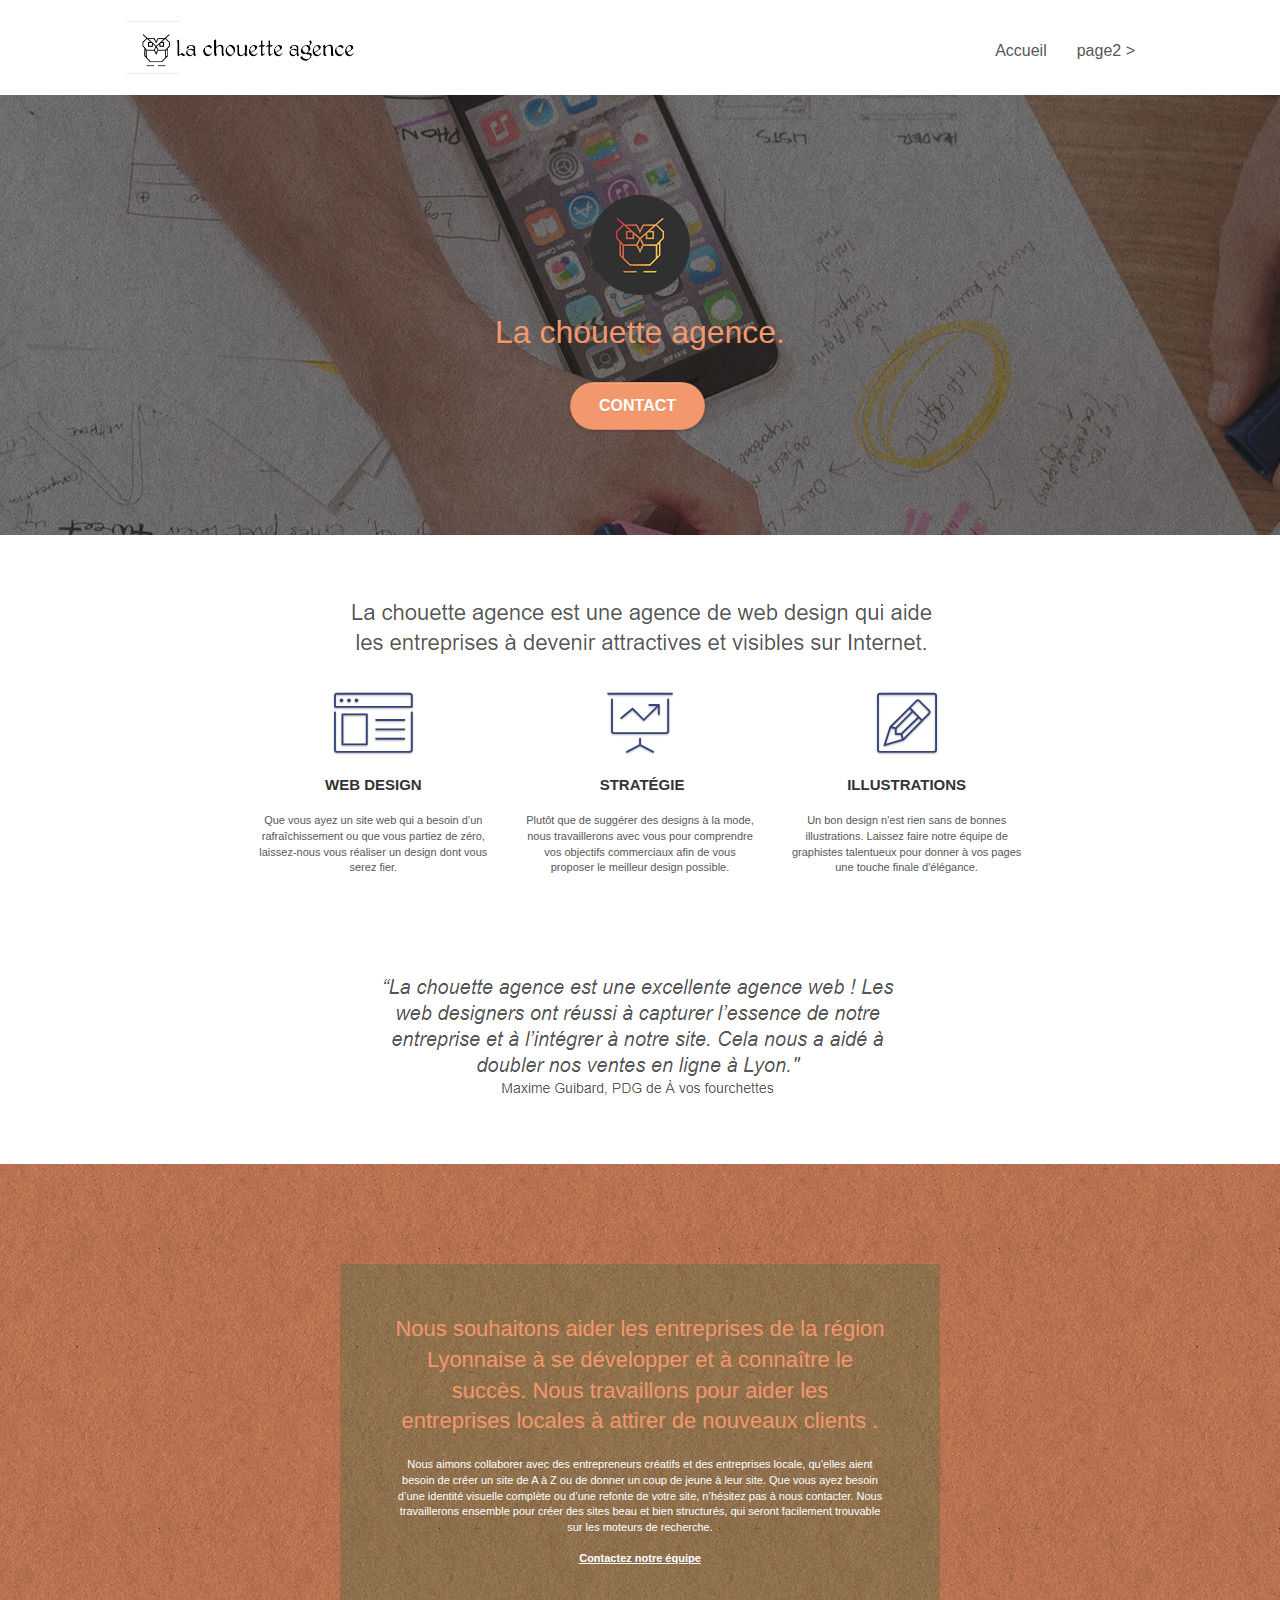
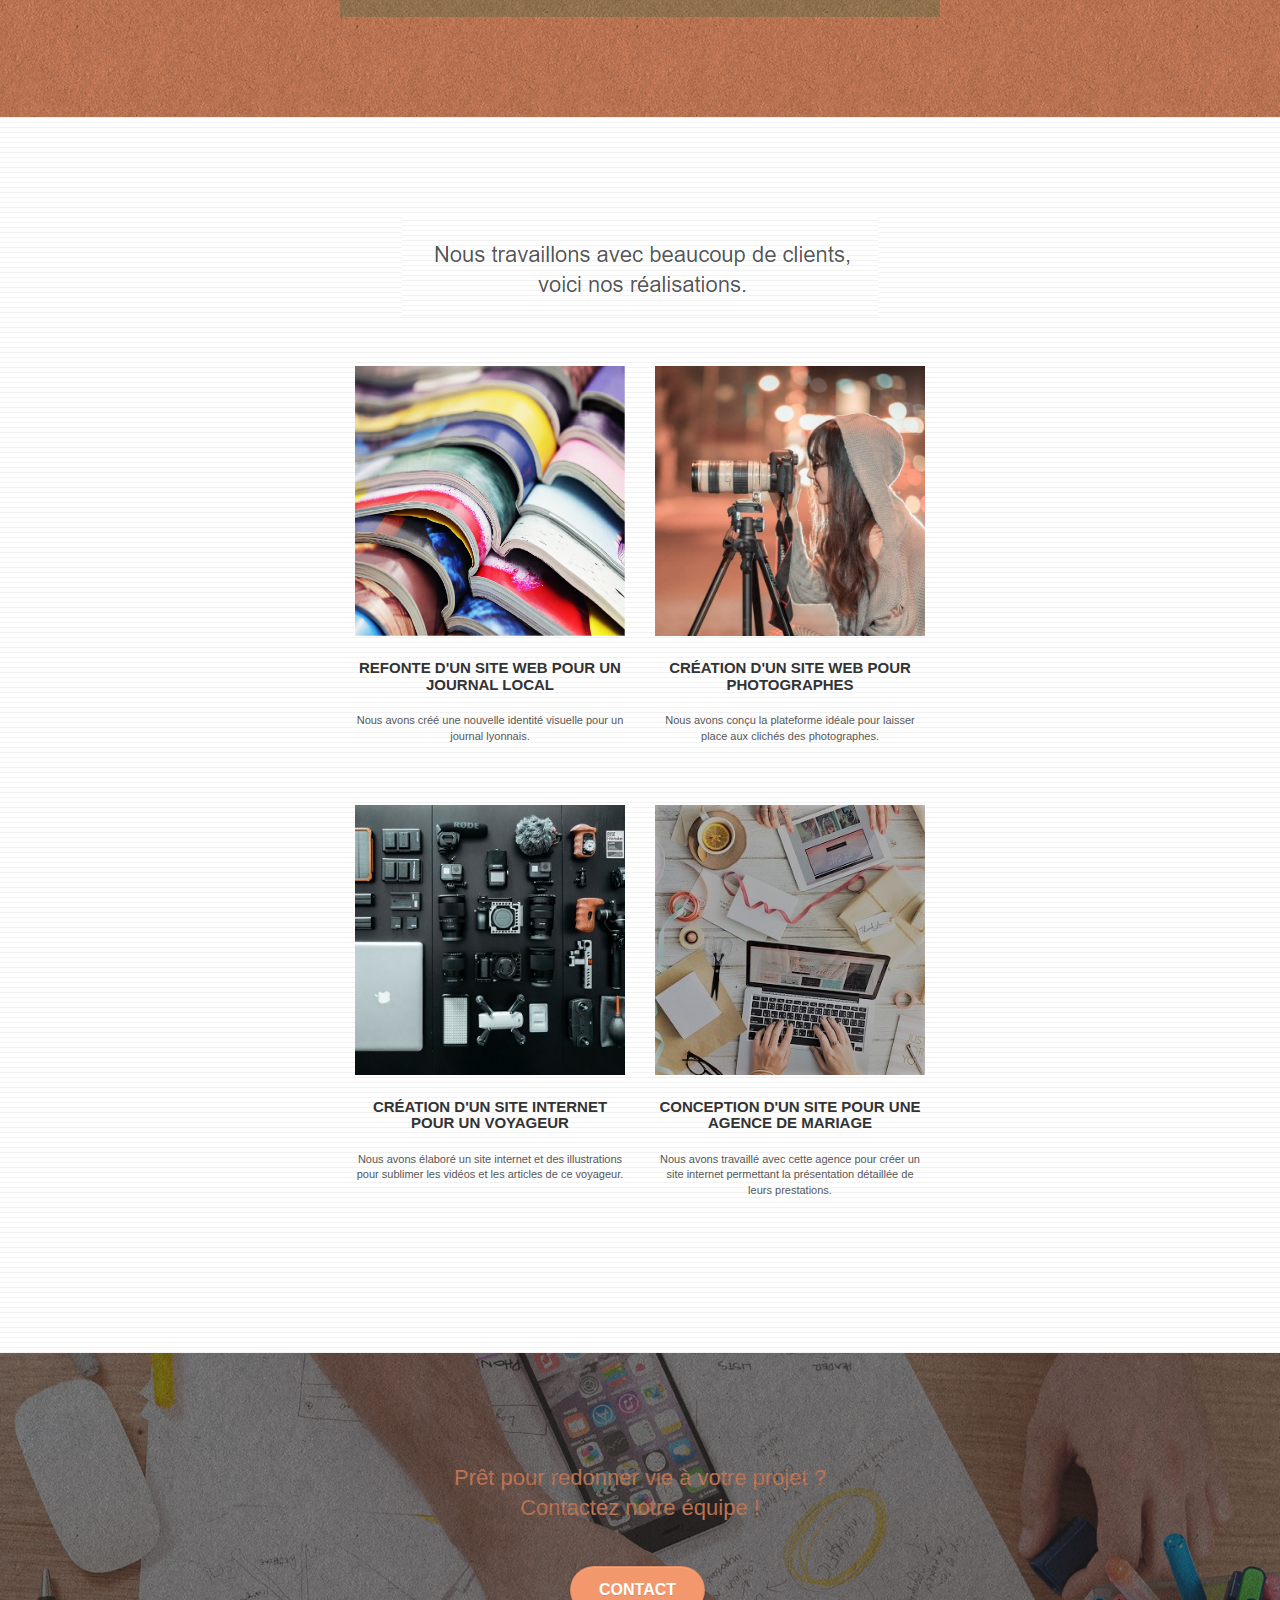
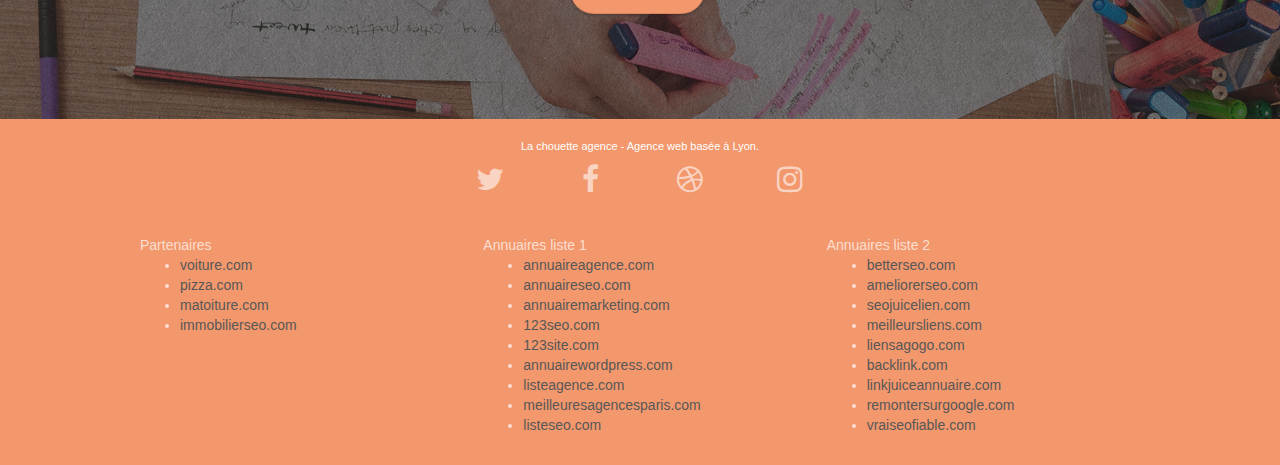
==== Updatewebsite/index.html @ 0aa2066c "Add Ajout balise Meta de validation Google" ====
<!doctype html>
<html lang="Default">
<head>
    <meta charset="utf-8">
    <meta name="keywords" content="seo, google, site web, site internet, agence design paris, agence design, agence design,agence design,agence design,agence design,agence design,agence design,agence design,agence design">
    <meta name="description" content="">
    <meta name="viewport" content="width=device-width, initial-scale=1.0, viewport-fit=cover">
    <link rel="shortcut icon" type="image/png" href="favicon.jpg">
    
	<link rel="stylesheet" type="text/css" href="./css/bootstrap.css">
	<link rel="stylesheet" type="text/css" href="style.css">
	<link rel="stylesheet" type="text/css" href="./css/font-awesome.css">
	<link rel="stylesheet" type="text/css" href="./css/et-line.css">
	
    
	<script src="./js/jquery-2.1.0.js"></script>
	<script src="./js/bootstrap.js"></script>
	<script src="./js/blocs.js"></script>
	<script src="./js/jquery.touchSwipe.js" defer></script>
	<script src="./js/gmaps.js"></script>

    <title>.</title>

    
<!-- Analytics -->
 
<!-- Analytics END -->
<!-- Google search console -->
<meta name="google-site-verification" content="PqJIHgFqShMM1emadpkSQSy5uMJo_po5RZKJdZOEozQ" />   
</head>
<body>
<!-- Principal conteneur -->
<div class="page-container">
    
<!-- bloc-0 -->
<div class="bloc bgc-white l-bloc " id="bloc-0">
	<div class="container bloc-sm">

		<nav class="navbar row">
			<div class="navbar-header">
				<div class="keywords" style="color:#cccccc;font-size:1px;">Agence web à paris, stratégie web, web design, illustrations, design de site web, site web, web, internet, site internet, site</div>
				<a class="navbar-brand" href="index.html"><img src="img/la-chouette-agence.png" alt="paris web design logo agence web meilleure agence" height="40" /></a>
				<div class="keywords" style="color:#cccccc;font-size:1px;">Agence web à paris, stratégie web, web design, illustrations, design de site web, site web, web, internet, site internet, site</div>
				<button id="nav-toggle" type="button" class="ui-navbar-toggle navbar-toggle" data-toggle="collapse" data-target=".navbar-1">
					<span class="sr-only">Toggle navigation</span><span class="icon-bar"></span><span class="icon-bar"></span><span class="icon-bar"></span>
				</button>
			</div>
			<div class="collapse navbar-collapse navbar-1 special-dropdown-nav">
				<ul class="site-navigation nav navbar-nav">
					<li>
						<a href="index.html">Accueil</a>
					</li>
					<li>
					</li>
					<li>
						<a href="page2.html">page2 &gt;</a>
					</li>
				</ul>
			</div>
		</nav>
	</div>
</div>
<!-- bloc-0 END -->

<!-- bloc-1-presentation -->
<div class="bloc bgc-dark-slate-blue bg-banniere d-bloc bg-t-edge bloc-bg-texture texture-paper b-parallax" id="bloc-1-hero">
	<div class="container bloc-lg">
		<div class="row tight-width-whitespace">
			<div class="col-sm-12">
				<img src="img/logo.png" class="center-block image-resize-mode" width="100" alt="La chouette agence, agence web paris, création logo paris" />
				<h1 class="text-center hero-bloc-text tc-white ">
					La chouette agence.
				</h1>
				<div class="text-center">
					<a href="page2.html" class="btn btn-lg btn-clean btn-rd cta-hero btn-atomic-tangerine" id="cta-hero">Contact</a>
				</div>
			</div>
		</div>
	</div>
</div>
<!-- bloc-1-presentation END -->

<!-- bloc-2-services -->
<div class="bloc bgc-white l-bloc" id="bloc-2-services">
	<div class="container bloc-md">
		<div class="row">
			<div class="col-sm-12 text-center">
				<img alt="agence web, agence web paris, web design paris, stratégie web" src="img/title.png" />
			</div>
		</div>
		<div class="row voffset-lg med-width-whitespace">
			<div class="col-sm-4">
				<div class="text-center">
					<span class="et-icon-browser sm-shadow icon-dark-slate-blue icons icon-lg"></span>
				</div>
				<h3 class="mg-md text-center">
					Web design
				</h3>
				<p class="text-center ">
					Que vous ayez un site web qui a besoin d&rsquo;un rafraîchissement ou que vous partiez de zéro, laissez-nous vous réaliser un design dont vous serez fier.
				</p>
			</div>
			<div class="col-sm-4">
				<div class="text-center">
					<span class="et-icon-presentation sm-shadow icon-dark-slate-blue icons icon-lg"></span>
				</div>
				<h3 class="mg-md text-center">
					&nbsp;Stratégie
				</h3>
				<p class="text-center ">
					Plutôt que de suggérer des designs à la mode, nous travaillerons avec vous pour comprendre vos objectifs commerciaux afin de vous proposer le meilleur design possible.<br>
				</p>
			</div>
			<div class="col-sm-4">
				<div class="text-center">
					<span class="et-icon-edit sm-shadow icon-dark-slate-blue icons icon-lg"></span>
				</div>
				<h3 class="mg-md text-center">
					Illustrations
				</h3>
				<p class="text-center ">
					Un bon design n'est rien sans de bonnes illustrations. Laissez faire notre équipe de graphistes talentueux pour donner à vos pages une touche finale d'élégance.
				</p>
			</div>
		</div>
		<div class="row voffset-lg voffset">
			<div class="col-xs-12 col-md-8 col-md-offset-2 text-center">
				<img alt="agence web, agence web paris, web design paris, stratégie web" src="img/citation.png" />

			</div>
		</div>
	</div>
</div>
<!-- bloc-2-services END -->

<!-- bloc-3-what-i-do -->
<div class="bloc tc-white bgc-atomic-tangerine bg-presentation d-bloc bloc-bg-texture texture-paper b-parallax" id="bloc-3-what-i-do">
	<div class="container bloc-lg">
		<div class="row tight-width-whitespace black-background">
			<div class="col-sm-12">
				<h2 class="mg-md text-center tc-white">
					Nous souhaitons aider les entreprises de la région Lyonnaise à se développer et à connaître le succès. Nous travaillons pour aider les entreprises locales à attirer de nouveaux clients .<br>
				</h2>
				<p class="text-center white">
					Nous aimons collaborer avec des entrepreneurs créatifs et des entreprises locale, qu’elles aient besoin de créer un site de A à Z ou de donner un coup de jeune à leur site. Que vous ayez besoin d’une identité visuelle complète ou d’une refonte de votre site, n’hésitez pas à nous contacter. Nous travaillerons ensemble pour créer des sites beau et bien structurés, qui seront facilement trouvable sur les moteurs de recherche. <br><br><a class="ltc-white bold-link" href="page2.html">Contactez notre équipe</a><br>
				</p>
			</div>
		</div>
	</div>
</div>
<!-- bloc-3-what-i-do END -->

<!-- bloc-4-portfolio -->
<div class="bloc bgc-white bg-lines-h2-bg bg-repeat l-bloc" id="bloc-4-portfolio">
	<div class="container bloc-lg">
		<div class="row">
			<div class="col-sm-12 text-center">
				<img alt="agence web, agence web paris, web design paris, stratégie web" src="img/title2.png" />
			</div>
		</div>
		<div class="row tight-width-whitespace portfolio-row">
			<div class="col-sm-6">
				<a href="#" data-lightbox="img/1.jpg" data-gallery-id="gallery-1" data-caption="Refonte d'un site web pour un journal local" data-frame="snapshot-lb"><img src="img/1.jpg" alt="paris web design logo agence web meilleure agence et refonte site web journal" class="img-responsive portfolio-thumb" /></a>
				<h3 class="mg-md text-center">
					Refonte d'un site web pour un journal local
				</h3>
				<p class="text-center">
					Nous avons créé une nouvelle identité visuelle pour un journal lyonnais.
				</p>
			</div>
			<div class="col-sm-6">
				<a href="#" data-lightbox="img/2.jpg" data-gallery-id="gallery-1" data-caption="Création d'un site web pour photographes" data-frame="snapshot-lb"><img src="img/2.jpg" class="img-responsive portfolio-thumb" alt="paris web design logo agence web meilleure agence, Création d'un site web pour photographes" /></a>
				<h3 class="mg-md text-center">
					Création d'un site web pour photographes
				</h3>
				<p class="text-center">
					Nous avons conçu la plateforme idéale pour laisser place aux clichés des photographes.
				</p>
			</div>
		</div>
		<div class="row tight-width-whitespace portfolio-row">
			<div class="col-sm-6">
				<a href="#" data-lightbox="img/3.bmp" data-gallery-id="gallery-1" data-caption="Création d'un site internet pour un voyageur" data-frame="snapshot-lb"><img src="img/3.bmp" class="img-responsive portfolio-thumb" alt="paris web design logo agence web meilleure agence, Création d'un site web pour voyageur"/></a>
				<h3 class="mg-md text-center">
					Création d'un site internet pour un voyageur
				</h3>
				<p class="text-center">
					Nous avons élaboré un site internet et des illustrations pour sublimer les vidéos et les articles de ce voyageur.
				</p>
			</div>
			<div class="col-sm-6">
				<a href="#" data-lightbox="img/4.bmp" data-gallery-id="gallery-1" data-caption="Conception d'un site pour une agence de mariage" data-frame="snapshot-lb"><img src="img/4.bmp" class="img-responsive portfolio-thumb" alt="paris web design logo agence web meilleure agence, Création d'un site web pour agence de mariage" /></a>
				<h3 class="mg-md text-center">
					Conception d'un site pour une agence de mariage
				</h3>
				<p class="text-center">
					Nous avons travaillé avec cette agence pour créer un site internet permettant la présentation détaillée de leurs prestations.
				</p>
			</div>
		</div>
	</div>
</div>
<!-- bloc-4-portfolio END -->

<!-- bloc-5-cta -->
<div class="bloc bgc-dark-slate-blue bg-banniere d-bloc bloc-bg-texture texture-paper" id="bloc-5-cta">
	<div class="container bloc-lg">
		<div class="row">
			<h2 class="mg-md text-center tc-white">
				Prêt pour redonner vie à votre projet ?<br>Contactez notre équipe !
			</h2>
			<div class="col-sm-12 text-center">
				<a href="page2.html" class="btn btn-atomic-tangerine btn-clean btn-rd btn-lg cta-hero">Contact</a>
			</div>
		</div>
	</div>
</div>
<!-- bloc-5-cta END -->

<!-- Footer - bloc-8 -->
<div class="bloc bgc-atomic-tangerine d-bloc" id="bloc-8">
	<div class="container bloc-sm">
		<div class="row">
			<div class="col-sm-12">
				<p class="text-center white">
					La chouette agence - Agence web basée à Lyon.<br>
				</p>
				<div class="row row-no-gutters social">
					<div class="col-sm-3">
						<div class="text-center">
							<a class="social" href="index.html"><span class="fa fa-twitter icon-md"></span></a>
						</div>
					</div>
					<div class="col-sm-3">
						<div class="text-center">
							<a class="social" href="index.html"><span class="fa fa-facebook icon-md"></span></a>
						</div>
					</div>
					<div class="col-sm-3">
						<div class="text-center">
							<a class="social" href="index.html"><span class="fa fa-dribbble icon-md"></span></a>
						</div>
					</div>
					<div class="col-sm-3">
						<div class="text-center">
							<a class="social" href="index.html"><span class="fa fa-instagram icon-md"></span></a>
						</div>
					</div>
					<div class="keywords" style="color:#F3976C;">Agence web à paris, stratégie web, web design, illustrations, design de site web, site web, web, internet, site internet, site</div>
				</div>
				<div class="row">
					<div class="col-sm-4">
						Partenaires
							<ul>
								<li><a href="voiture.com">voiture.com</a></li>
								<li><a href="pizza.com">pizza.com</a></li>
								<li><a href="matoiture.com">matoiture.com</a></li>
								<li><a href="immobilierseo.com">immobilierseo.com</a></li>
							</ul>		
					</div>
					<div class="col-sm-4">
						Annuaires liste 1
						<ul>
							<li><a href="annuaireagence.com">annuaireagence.com</a></li>
							<li><a href="annuaireseo.com">annuaireseo.com</a></li>
							<li><a href="annuairemarketing.com">annuairemarketing.com</a></li>
							<li><a href="123seoture.com">123seo.com</a></li>
							<li><a href="123site.com">123site.com</a></li>
							<li><a href="annuairewordpress.com">annuairewordpress.com</a></li>
							<li><a href="listeagence.com">listeagence.com</a></li>
							<li><a href="meilleuresagencesparis.com">meilleuresagencesparis.com</a></li>
							<li><a href="listeseo.com">listeseo.com</a></li>
						</ul>
					</div>
					<div class="col-sm-4">
						Annuaires liste 2
						<ul>
							<li><a href="betterseo.com">betterseo.com</a></li>
							<li><a href="ameliorerseo.com">ameliorerseo.com</a></li>
							<li><a href="seojuicelien.com">seojuicelien.com</a></li>
							<li><a href="meilleursliens.com">meilleursliens.com</a></li>
							<li><a href="liensagogo.com">liensagogo.com</a></li>
							<li><a href="backlink.com">backlink.com</a></li>
							<li><a href="linkjuiceannuaire.com">linkjuiceannuaire.com</a></li>
							<li><a href="remontersurgoogle.com">remontersurgoogle.com</a></li>
							<li><a href="vraiseofiable.com">vraiseofiable.com</a></li>
						</ul>
					</div>
				</div>
			</div>
		</div>
	</div>
</div>
<!-- Footer - bloc-8 END -->

</div>
<!-- Principal conteneur END -->
    

</body>
</html>
---- Updatewebsite/style.css ----
body {
    margin: 0;
    padding: 0;
    background: #FFF;
    overflow-x: hidden;
    -webkit-font-smoothing: antialiased;
    -moz-osx-font-smoothing: grayscale;
}

a,
button {
    transition: all .3s ease-in-out;
    outline: none!important;
}

a:hover {
    text-decoration: none;
    cursor: pointer;
}

#page-loading-blocs-notifaction {
    position: fixed;
    top: 0;
    bottom: 0;
    width: 100%;
    z-index: 100000;
    background: #FFFFFF url("img/pageload-spinner.gif") no-repeat center center;
}

.bloc {
    width: 100%;
    clear: both;
    background: 50% 50% no-repeat;
    padding: 0 50px;
    -webkit-background-size: cover;
    -moz-background-size: cover;
    -o-background-size: cover;
    background-size: cover;
    position: relative;
}

.bloc .container {
    padding-left: 0;
    padding-right: 0;
}

.bloc-lg {
    padding: 100px 50px;
}

.bloc-md {
    padding: 50px;
}

.bloc-sm {
    padding: 20px 50px;
}

.bg-center,
.bg-l-edge,
.bg-r-edge,
.bg-t-edge,
.bg-b-edge,
.bg-tl-edge,
.bg-bl-edge,
.bg-tr-edge,
.bg-br-edge,
.bg-repeat {
    -webkit-background-size: auto!important;
    -moz-background-size: auto!important;
    -o-background-size: auto!important;
    background-size: auto!important;
}

.bg-repeat {
    background: repeat;
}

.bg-t-edge {
    background: top no-repeat;
}

.bloc-bg-texture::before {
    content: "";
    background-size: 2px 2px;
    position: absolute;
    top: 0;
    bottom: 0;
    left: 0;
    right: 0;
}

.texture-paper::before {
    background: url("img/texture-paper.png");
    background-size: 280px 280px;
}

.b-parallax {
    background-attachment: fixed;
}

.d-bloc {
    color: rgba(255, 255, 255, .7);
}

.d-bloc button:hover {
    color: rgba(255, 255, 255, .9);
}

.d-bloc .icon-round,
.d-bloc .icon-square,
.d-bloc .icon-rounded,
.d-bloc .icon-semi-rounded-a,
.d-bloc .icon-semi-rounded-b {
    border-color: rgba(255, 255, 255, .9);
}

.d-bloc .divider-h span {
    border-color: rgba(255, 255, 255, .2);
}

.d-bloc .a-btn,
.d-bloc .navbar a,
.d-bloc .navbar-brand,
.d-bloc a .icon-sm,
.d-bloc a .icon-md,
.d-bloc a .icon-lg,
.d-bloc a .icon-xl,
.d-bloc h1 a,
.d-bloc h2 a,
.d-bloc h3 a,
.d-bloc h4 a,
.d-bloc h5 a,
.d-bloc h6 a,
.d-bloc p a {
    color: rgba(255, 255, 255, .6);
}

.d-bloc .a-btn:hover,
.d-bloc .navbar a:hover,
.d-bloc .navbar-brand:hover,
.d-bloc a:hover .icon-sm,
.d-bloc a:hover .icon-md,
.d-bloc a:hover .icon-lg,
.d-bloc a:hover .icon-xl,
.d-bloc h1 a:hover,
.d-bloc h2 a:hover,
.d-bloc h3 a:hover,
.d-bloc h4 a:hover,
.d-bloc h5 a:hover,
.d-bloc h6 a:hover,
.d-bloc p a:hover {
    color: rgba(255, 255, 255, 1);
}

.d-bloc .navbar-toggle .icon-bar {
    background: rgba(255, 255, 255, 1);
}

.d-bloc .btn-wire,
.d-bloc .btn-wire:hover {
    color: rgba(255, 255, 255, 1);
    border-color: rgba(255, 255, 255, 1);
}

.d-bloc .panel {
    color: rgba(0, 0, 0, .5);
}

.d-bloc .panel button:hover {
    color: rgba(0, 0, 0, .7);
}

.d-bloc .panel icon {
    border-color: rgba(0, 0, 0, .7);
}

.d-bloc .panel .divider-h span {
    border-color: rgba(0, 0, 0, .1);
}

.d-bloc .panel .a-btn {
    color: rgba(0, 0, 0, .6);
}

.d-bloc .panel .a-btn:hover {
    color: rgba(0, 0, 0, 1);
}

.d-bloc .panel .btn-wire,
.d-bloc .panel .btn-wire:hover {
    color: rgba(0, 0, 0, .7);
    border-color: rgba(0, 0, 0, .3);
}

.d-bloc .panel,
.l-bloc {
    color: rgba(0, 0, 0, .5);
}

.d-bloc .panel button:hover,
.l-bloc button:hover {
    color: rgba(0, 0, 0, .7);
}

.l-bloc .icon-round,
.l-bloc .icon-square,
.l-bloc .icon-rounded,
.l-bloc .icon-semi-rounded-a,
.l-bloc .icon-semi-rounded-b {
    border-color: rgba(0, 0, 0, .7);
}

.d-bloc .panel .divider-h span,
.l-bloc .divider-h span {
    border-color: rgba(0, 0, 0, .1);
}

.d-bloc .panel .a-btn,
.l-bloc .a-btn,
.l-bloc .navbar a,
.l-bloc .navbar-brand,
.l-bloc a .icon-sm,
.l-bloc a .icon-md,
.l-bloc a .icon-lg,
.l-bloc a .icon-xl,
.l-bloc h1 a,
.l-bloc h2 a,
.l-bloc h3 a,
.l-bloc h4 a,
.l-bloc h5 a,
.l-bloc h6 a,
.l-bloc p a {
    color: rgba(0, 0, 0, .6);
}

.d-bloc .panel .a-btn:hover,
.l-bloc .a-btn:hover,
.l-bloc .navbar a:hover,
.l-bloc .navbar-brand:hover,
.l-bloc a:hover .icon-sm,
.l-bloc a:hover .icon-md,
.l-bloc a:hover .icon-lg,
.l-bloc a:hover .icon-xl,
.l-bloc h1 a:hover,
.l-bloc h2 a:hover,
.l-bloc h3 a:hover,
.l-bloc h4 a:hover,
.l-bloc h5 a:hover,
.l-bloc h6 a:hover,
.l-bloc p a:hover {
    color: rgba(0, 0, 0, 1);
}

.l-bloc .navbar-toggle .icon-bar {
    color: rgba(0, 0, 0, .6);
}

.d-bloc .panel .btn-wire,
.d-bloc .panel .btn-wire:hover,
.l-bloc .btn-wire,
.l-bloc .btn-wire:hover {
    color: rgba(0, 0, 0, .7);
    border-color: rgba(0, 0, 0, .3);
}

.voffset {
    margin-top: 30px;
}

.voffset-lg {
    margin-top: 80px;
}

.row-no-gutters {
    margin-right: 0;
    margin-left: 0;
}

.row.row-no-gutters > [class^="col-"],
.row.row-no-gutters > [class*=" col-"] {
    padding-right: 0;
    padding-left: 0;
}

#bloc-1-hero h1 {
    font-size: 32px;
}

.navbar {
    margin-bottom: 0;
    z-index: 1;
}

.navbar-brand {
    height: auto;
    padding: 3px 15px;
    font-size: 25px;
    font-weight: normal;
    font-weight: 600;
    line-height: 44px;
}

.navbar-brand img {
    max-height: 200px;
    margin: 0 5px 0 0;
    display: inline;
}

.navbar-brand img[src$=svg] {
    min-width: 100px;
}

.nav-center .navbar-brand img {
    margin: 0;
}

.navbar .nav {
    padding-top: 2px;
    margin-right: -16px;
    float: right;
    z-index: 1;
}

.nav > li {
    float: left;
    margin-top: 4px;
    font-size: 16px;
}

.navbar-nav .open .dropdown-menu > li > a {
    text-align: inherit;
}

.nav > li a:hover,
.nav > li a:focus {
    background: transparent;
}

.navbar-toggle {
    margin: 10px 10px 0 0;
    border: 0px;
}

.navbar-toggle:hover {
    background: transparent!important;
}

.navbar-toggle .icon-bar {
    background-color: rgba(0, 0, 0, .5);
    width: 26px;
}

.nav-invert .navbar .nav {
    float: left;
}

.nav-invert .navbar-header,
.nav-invert .navbar-brand {
    float: right;
    position: relative;
    z-index: 2;
}

@media (min-width: 768px) {
    .site-navigation {
        position: absolute;
        top: 50%;
        right: 20px;
        transform: translate(0, -50%);
        -webkit-transform: translateY(-50%);
    }
    .nav > li .dropdown-menu a,
    .nav > li .dropdown-menu a:hover {
        color: #484848;
    }
    .nav-invert .site-navigation {
        left: 0;
        right: 0;
    }
    .nav-center {
        text-align: center;
    }
    .nav-center .navbar-header {
        width: 100%;
    }
    .nav-center .navbar-header,
    .nav-center .navbar-brand,
    .nav-center .nav > li {
        float: none;
        display: inline-block;
    }
    .nav-center .site-navigation {
        position: relative;
        width: 100%;
        right: 0;
        margin-right: 0px;
        margin-top: 20px;
    }
    .nav-center.mini-nav .navbar-toggle {
        float: none;
        margin: 10px auto 0;
    }
}

.nav > li > .dropdown a {
    background: none!important;
    display: block;
    padding: 14px 15px;
}

nav .caret {
    margin: 0 5px;
}

.dropdown-menu .dropdown-menu {
    top: -8px;
    left: 100%;
}

.dropdown-menu .dropmenu-flow-right {
    top: 100%;
    left: 0;
    margin-left: -1px;
    border-top-left-radius: 0;
    border-top-right-radius: 0;
}

.dropdown-menu .dropdown span {
    border: 4px solid black;
    border-top-color: transparent;
    border-right-color: transparent;
    border-bottom-color: transparent;
    margin: 6px -5px 0 0!important;
    float: right;
}

.mg-md {
    margin-top: 10px;
    margin-bottom: 20px;
}

.mg-lg {
    margin-top: 10px;
    margin-bottom: 40px;
}

.btn {
    margin: 0 5px 5px 0;
}

.btn.pull-right {
    margin: 0 0 5px 5px;
}

.btn-d,
.btn-d:hover,
.btn-d:focus {
    color: #FFF;
    background: rgba(0, 0, 0, .3);
}

button {
    outline: none!important;
}

.btn-rd {
    border-radius: 40px;
}

.btn-clean {
    border: 1px solid rgba(0, 0, 0, .08);
    border-bottom-color: rgba(0, 0, 0, .1);
    text-shadow: 0 1px 0 rgba(0, 0, 1, .1);
    box-shadow: 0 1px 3px rgba(0, 0, 1, .25), inset 0 1px 0 0 rgba(255, 255, 255, .15);
}

.icon-md {
    font-size: 30px!important;
}

.icon-lg {
    font-size: 60px!important;
}

.sm-shadow {
    text-shadow: 0 1px 2px rgba(0, 0, 0, .3);
}

.panel-sq,
.panel-sq .panel-heading,
.panel-sq .panel-footer {
    border-radius: 0;
}

.panel-rd {
    border-radius: 30px;
}

.panel-rd .panel-heading {
    border-radius: 29px 29px 0 0;
}

.panel-rd .panel-footer {
    border-radius: 0 0 29px 29px;
}

.form-control {
    border-color: rgba(0, 0, 0, .1);
    box-shadow: none;
}

.scrollToTop {
    width: 40px;
    height: 40px;
    position: fixed;
    bottom: 20px;
    right: 20px;
    opacity: 0;
    z-index: 500;
    transition: all .3s ease-in-out;
}

.scrollToTop span {
    margin-top: 6px;
}

.showScrollTop {
    font-size: 14px;
    opacity: 1;
}

a[data-lightbox] {
    position: relative;
    display: block;
    text-align: center;
}

a[data-lightbox]:hover::before {
    content: "+";
    font-family: "HelveticaNeue-Light", "Helvetica Neue Light", "Helvetica Neue", Helvetica, Arial;
    font-size: 32px;
    width: 50px;
    height: 50px;
    margin-left: -25px;
    border-radius: 50%;
    background: rgba(0, 0, 0, .6);
    color: #FFF;
    font-weight: 100;
    z-index: 1;
    position: absolute;
    top: 50%;
    transform: translateY(-50%);
    -webkit-transform: translateY(-50%);
}

a[data-lightbox]:hover img {
    opacity: 0.6;
    -webkit-animation-fill-mode: none;
    animation-fill-mode: none;
}

#lightbox-modal {
    display: flex;
    align-items: center;
}

#lightbox-modal .modal-dialog {
    width: 90%;
    max-width: 900px;
    margin: 0 auto 0;
}

#lightbox-modal .modal-dialog img {
    max-height: 90vh;
    margin: 0 auto;
}

.lightbox-caption {
    padding: 20px;
    color: #FFF;
    background: rgba(0, 0, 0, .5);
    position: absolute;
    left: 15px;
    right: 15px;
    bottom: 5px;
}

.close-lightbox {
    color: #FFF;
    font-size: 30px;
    position: absolute;
    top: 20px;
    right: 20px;
    z-index: 20;
    background: rgba(0, 0, 0, .5);
    border: none;
    line-height: 30px;
    padding: 0 9px 5px;
    opacity: 0.3;
}

.close-lightbox:hover,
.next-lightbox:hover,
.prev-lightbox:hover {
    opacity: 1.0;
    color: #FFF;
}

.next-lightbox,
.prev-lightbox {
    font-size: 20px;
    color: rgba(255, 255, 255, .9);
    background: rgba(0, 0, 0, .5);
    transition: all .2s ease-in-out;
    position: absolute;
    top: 45%;
    z-index: 1;
    opacity: 0.4;
}

.next-lightbox {
    padding: 6px 8px 1px 13px;
    right: 25px;
}

.prev-lightbox {
    padding: 6px 13px 1px 10px;
    left: 25px;
}

.snapshot-lb .modal-body {
    padding-bottom: 45px;
}

.snapshot-lb .lightbox-caption {
    padding: 0;
    color: rgba(0, 0, 0, .5);
    background: none;
}

h1,
h2,
h3,
h4,
h5,
h6,
p,
label,
.btn,
a {
    font-family: "helvetica";
    font-weight: 400;
    color: #575757!important;
}

.container {
    max-width: 1000px;
}

.hero-bloc-text {
    font-size: 38px;
}

.hero-bloc-text-sub {
    font-size: 36px;
}

.statement-bloc-text {
    line-height: 26px;
    font-style: italic;
    font-size: 20px;
    text-align: center;
    font-weight: lighter;
    max-width: 520px;
    margin: auto auto auto auto;
}

p {
    font-size: 11px;
}

.tight-width-whitespace {
    max-width: 600px;
    margin: auto auto auto auto;
}

.h1 {
    font-size: 20px;
    font-family: "Open Sans";
}

.cta-hero {
    margin-top: 22px;
    color: #FFFFFF!important;
    text-transform: uppercase;
    padding: 12px 28px 12px 28px;
    font-size: 16px;
    font-weight: 700;
}

.social {
    max-width: 400px;
    margin: auto auto auto auto;
}

h2 {
    font-size: 22px;
    line-height: 1.4em;
}

h3 {
    font-size: 15px;
    text-transform: uppercase;
    font-weight: 700;
    color: #333333!important;
}

.med-width-whitespace {
    max-width: 800px;
    margin: auto auto auto auto;
    box-shadow: 0px 0px 0px #000000;
}

h1 {
    color: #333333!important;
}

h4 {
    color: #333333!important;
}

.icons {
    margin-bottom: 14px;
    margin-top: 24px;
}

.white {
    color: #FFFFFF!important;
}

.portfolio-thumb {
    margin-bottom: 24px;
}

.portfolio-row {
    margin-bottom: 44px;
    margin-top: 50px;
}

.avatar {
    box-shadow: 0px 4px 9px rgba(0, 0, 0, 0.3);
}

.black-background {
    background-color: rgba(165, 147, 99, 0.7);
    padding: 40px 40px 40px 40px;
}

.bold-link {
    font-weight: 900;
    text-decoration: underline!important;
}

.bgc-white {
    background-color: #FFFFFF;
}

.bgc-dark-slate-blue {
    background-color: #364577;
}

.bgc-atomic-tangerine {
    background-color: #F3976C;
}

.tc-white {
    color: #F3976C!important;
}

.btn-atomic-tangerine {
    background: #F3976C;
    color: #FFFFFF!important;
}

.btn-atomic-tangerine:hover {
    background: #c27956!important;
    color: #FFFFFF!important;
}

.ltc-white {
    color: #FFFFFF!important;
}

.ltc-white:hover {
    color: #cccccc!important;
}

.ltc-atomic-tangerine {
    color: #F3976C!important;
}

.ltc-atomic-tangerine:hover {
    color: #c27956!important;
}

.icon-dark-slate-blue {
    color: #364577!important;
    border-color: #364577!important;
}

.bg-dots-bg {
    background-image: url("img/dots-bg.png");
}

.bg-lines-h2-bg {
    background-image: url("img/lines-h2-bg.png");
}

.bg-banniere {
    background-image: url("img/la-chouette-agence-banniere.jpg");
}

.bg-presentation {
    background-image: url("img/image-de-presentation.bmp");
}

@media (max-width: 1024px) {
    .bloc {
        padding-left: 20px;
        padding-right: 20px;
    }
    .bloc.full-width-bloc,
    .bloc-tile-2.full-width-bloc .container,
    .bloc-tile-3.full-width-bloc .container,
    .bloc-tile-4.full-width-bloc .container {
        padding-left: 0;
        padding-right: 0;
    }
}

@media (max-width: 992px) and (min-width: 768px) {
    .navbar .nav {
        max-width: 80%
    }
    .nav-center.navbar .nav {
        max-width: 100%
    }
}

@media only screen and (min-device-width: 768px) and (max-device-width: 1024px) and (orientation: landscape) {
    .b-parallax {
        background-attachment: scroll;
    }
}

@media only screen and (min-device-width: 1024px) and (max-device-width: 1366px) and (-webkit-min-device-pixel-ratio: 1.5) {
    .b-parallax {
        background-attachment: scroll;
    }
}

@media (max-width: 991px) {
    .container {
        width: 100%;
    }
    .b-parallax {
        background-attachment: scroll;
    }
    .page-container,
    #hero-bloc {
        overflow-x: hidden;
        position: relative;
    }
    .bloc {
        padding-left: constant(safe-area-inset-left);
        padding-right: constant(safe-area-inset-right);
    }
    .bloc-group,
    .bloc-group .bloc {
        display: block;
        width: 100%;
    }
    .bloc-fill-screen .fill-bloc-top-edge,
    .bloc-fill-screen .fill-bloc-bottom-edge {
        padding: 0 20px;
        padding-left: constant(safe-area-inset-left);
        padding-right: constant(safe-area-inset-right);
    }
}

@media (max-width: 767px) {
    .page-container {
        overflow-x: hidden;
        position: relative;
    }
    h1,
    h2,
    h3,
    h4,
    h5,
    h6,
    p,
    #disqus_thread {
        padding-left: 10px!important;
        padding-right: 10px!important;
    }
    .b-parallax {
        background-attachment: scroll;
    }
    .navbar .nav {
        padding-top: 0;
        border-top: 1px solid rgba(0, 0, 0, .2);
        float: none!important;
    }
    .navbar.row {
        margin-left: 0;
        margin-right: 0;
    }
    .site-navigation {
        position: inherit;
        transform: none;
        -webkit-transform: none;
        -ms-transform: none;
    }
    .nav > li {
        margin-top: 0;
        border-bottom: 1px solid rgba(0, 0, 0, .1);
        background: rgba(0, 0, 0, .05);
        text-align: left;
        padding-left: 15px;
        width: 100%;
    }
    .nav > li:hover {
        background: rgba(0, 0, 0, .08);
    }
    .dropdown .dropdown a .caret {
        float: none;
        margin: 5px 0 0 10px!important;
        border: 4px solid black;
        border-bottom-color: transparent;
        border-right-color: transparent;
        border-left-color: transparent;
    }
    #hero-bloc .navbar .nav {
        background: rgba(0, 0, 0, .8);
    }
    #hero-bloc .navbar .nav a {
        color: rgba(255, 255, 255, .6);
    }
    .hero {
        padding: 50px 0;
    }
    .hero-nav {
        left: -1px;
        right: -1px;
    }
    .navbar-collapse {
        padding: 0;
        overflow-x: hidden;
        -webkit-box-shadow: none;
        box-shadow: none;
    }
    .navbar-brand img {
        max-height: 40px;
        width: auto;
    }
    .nav-invert .navbar-header {
        float: none;
        width: 100%;
    }
    .nav-invert .navbar-toggle {
        float: left;
        margin-left: 10px;
    }
    .bloc {
        padding-left: 0;
        padding-right: 0;
    }
    .bloc-xxl,
    .bloc-xl,
    .bloc-lg {
        padding: 40px 0;
    }
    .bloc-sm,
    .bloc-md {
        padding-left: 0;
        padding-right: 0;
    }
    .bloc-tile-2 .container,
    .bloc-tile-3 .container,
    .bloc-tile-4 .container,
    .bloc-fill-screen .fill-bloc-top-edge,
    .bloc-fill-screen .fill-bloc-bottom-edge {
        padding-left: 0;
        padding-right: 0;
    }
    .a-block {
        padding: 0 10px;
    }
    .btn-dwn {
        display: none;
    }
    .voffset {
        margin-top: 5px;
    }
    .voffset-md {
        margin-top: 20px;
    }
    .voffset-lg {
        margin-top: 30px;
    }
    form {
        padding: 5px;
    }
    .close-lightbox {
        display: inline-block;
    }
    .blocsapp-device-iphone5 {
        background-size: 216px 425px;
        padding-top: 60px;
        width: 216px;
        height: 425px;
    }
    .blocsapp-device-iphone5 img {
        width: 180px;
        height: 320px;
    }
}

@media (max-width: 400px) {
    .bloc {
        padding-left: 0;
        padding-right: 0;
    }
}

@media (max-width: 767px) {
    .bloc-mob-center-text {
        text-align: center;
    }
}
---- Updatewebsite/css/et-line.css ----
@font-face {
    font-family: et-line;
    src: url(../fonts/et-line.eot);
    src: url(../fonts/et-line.eot?#iefix) format('embedded-opentype'), url(../fonts/et-line.woff) format('woff'), url(../fonts/et-line.ttf) format('truetype'), url(../fonts/et-line.svg#et-line) format('svg');
    font-weight: 400;
    font-style: normal
}

.et-icon-adjustments,
.et-icon-alarmclock,
.et-icon-anchor,
.et-icon-aperture,
.et-icon-attachment,
.et-icon-bargraph,
.et-icon-basket,
.et-icon-beaker,
.et-icon-bike,
.et-icon-book-open,
.et-icon-briefcase,
.et-icon-browser,
.et-icon-calendar,
.et-icon-camera,
.et-icon-caution,
.et-icon-chat,
.et-icon-circle-compass,
.et-icon-clipboard,
.et-icon-clock,
.et-icon-cloud,
.et-icon-compass,
.et-icon-desktop,
.et-icon-dial,
.et-icon-document,
.et-icon-documents,
.et-icon-download,
.et-icon-dribbble,
.et-icon-edit,
.et-icon-envelope,
.et-icon-expand,
.et-icon-facebook,
.et-icon-flag,
.et-icon-focus,
.et-icon-gears,
.et-icon-genius,
.et-icon-gift,
.et-icon-global,
.et-icon-globe,
.et-icon-googleplus,
.et-icon-grid,
.et-icon-happy,
.et-icon-hazardous,
.et-icon-heart,
.et-icon-hotairballoon,
.et-icon-hourglass,
.et-icon-key,
.et-icon-laptop,
.et-icon-layers,
.et-icon-lifesaver,
.et-icon-lightbulb,
.et-icon-linegraph,
.et-icon-linkedin,
.et-icon-lock,
.et-icon-magnifying-glass,
.et-icon-map,
.et-icon-map-pin,
.et-icon-megaphone,
.et-icon-mic,
.et-icon-mobile,
.et-icon-newspaper,
.et-icon-notebook,
.et-icon-paintbrush,
.et-icon-paperclip,
.et-icon-pencil,
.et-icon-phone,
.et-icon-picture,
.et-icon-pictures,
.et-icon-piechart,
.et-icon-presentation,
.et-icon-pricetags,
.et-icon-printer,
.et-icon-profile-female,
.et-icon-profile-male,
.et-icon-puzzle,
.et-icon-quote,
.et-icon-recycle,
.et-icon-refresh,
.et-icon-ribbon,
.et-icon-rss,
.et-icon-sad,
.et-icon-scissors,
.et-icon-scope,
.et-icon-search,
.et-icon-shield,
.et-icon-speedometer,
.et-icon-strategy,
.et-icon-streetsign,
.et-icon-tablet,
.et-icon-target,
.et-icon-telescope,
.et-icon-toolbox,
.et-icon-tools,
.et-icon-tools-2,
.et-icon-trophy,
.et-icon-tumblr,
.et-icon-twitter,
.et-icon-upload,
.et-icon-video,
.et-icon-wallet,
.et-icon-wine {
    font-family: et-line;
    speak: none;
    font-style: normal;
    font-weight: 400;
    font-variant: normal;
    text-transform: none;
    line-height: 1;
    -webkit-font-smoothing: antialiased;
    -moz-osx-font-smoothing: grayscale;
    display: inline-block
}

.et-icon-mobile:before {
    content: "\e000"
}

.et-icon-laptop:before {
    content: "\e001"
}

.et-icon-desktop:before {
    content: "\e002"
}

.et-icon-tablet:before {
    content: "\e003"
}

.et-icon-phone:before {
    content: "\e004"
}

.et-icon-document:before {
    content: "\e005"
}

.et-icon-documents:before {
    content: "\e006"
}

.et-icon-search:before {
    content: "\e007"
}

.et-icon-clipboard:before {
    content: "\e008"
}

.et-icon-newspaper:before {
    content: "\e009"
}

.et-icon-notebook:before {
    content: "\e00a"
}

.et-icon-book-open:before {
    content: "\e00b"
}

.et-icon-browser:before {
    content: "\e00c"
}

.et-icon-calendar:before {
    content: "\e00d"
}

.et-icon-presentation:before {
    content: "\e00e"
}

.et-icon-picture:before {
    content: "\e00f"
}

.et-icon-pictures:before {
    content: "\e010"
}

.et-icon-video:before {
    content: "\e011"
}

.et-icon-camera:before {
    content: "\e012"
}

.et-icon-printer:before {
    content: "\e013"
}

.et-icon-toolbox:before {
    content: "\e014"
}

.et-icon-briefcase:before {
    content: "\e015"
}

.et-icon-wallet:before {
    content: "\e016"
}

.et-icon-gift:before {
    content: "\e017"
}

.et-icon-bargraph:before {
    content: "\e018"
}

.et-icon-grid:before {
    content: "\e019"
}

.et-icon-expand:before {
    content: "\e01a"
}

.et-icon-focus:before {
    content: "\e01b"
}

.et-icon-edit:before {
    content: "\e01c"
}

.et-icon-adjustments:before {
    content: "\e01d"
}

.et-icon-ribbon:before {
    content: "\e01e"
}

.et-icon-hourglass:before {
    content: "\e01f"
}

.et-icon-lock:before {
    content: "\e020"
}

.et-icon-megaphone:before {
    content: "\e021"
}

.et-icon-shield:before {
    content: "\e022"
}

.et-icon-trophy:before {
    content: "\e023"
}

.et-icon-flag:before {
    content: "\e024"
}

.et-icon-map:before {
    content: "\e025"
}

.et-icon-puzzle:before {
    content: "\e026"
}

.et-icon-basket:before {
    content: "\e027"
}

.et-icon-envelope:before {
    content: "\e028"
}

.et-icon-streetsign:before {
    content: "\e029"
}

.et-icon-telescope:before {
    content: "\e02a"
}

.et-icon-gears:before {
    content: "\e02b"
}

.et-icon-key:before {
    content: "\e02c"
}

.et-icon-paperclip:before {
    content: "\e02d"
}

.et-icon-attachment:before {
    content: "\e02e"
}

.et-icon-pricetags:before {
    content: "\e02f"
}

.et-icon-lightbulb:before {
    content: "\e030"
}

.et-icon-layers:before {
    content: "\e031"
}

.et-icon-pencil:before {
    content: "\e032"
}

.et-icon-tools:before {
    content: "\e033"
}

.et-icon-tools-2:before {
    content: "\e034"
}

.et-icon-scissors:before {
    content: "\e035"
}

.et-icon-paintbrush:before {
    content: "\e036"
}

.et-icon-magnifying-glass:before {
    content: "\e037"
}

.et-icon-circle-compass:before {
    content: "\e038"
}

.et-icon-linegraph:before {
    content: "\e039"
}

.et-icon-mic:before {
    content: "\e03a"
}

.et-icon-strategy:before {
    content: "\e03b"
}

.et-icon-beaker:before {
    content: "\e03c"
}

.et-icon-caution:before {
    content: "\e03d"
}

.et-icon-recycle:before {
    content: "\e03e"
}

.et-icon-anchor:before {
    content: "\e03f"
}

.et-icon-profile-male:before {
    content: "\e040"
}

.et-icon-profile-female:before {
    content: "\e041"
}

.et-icon-bike:before {
    content: "\e042"
}

.et-icon-wine:before {
    content: "\e043"
}

.et-icon-hotairballoon:before {
    content: "\e044"
}

.et-icon-globe:before {
    content: "\e045"
}

.et-icon-genius:before {
    content: "\e046"
}

.et-icon-map-pin:before {
    content: "\e047"
}

.et-icon-dial:before {
    content: "\e048"
}

.et-icon-chat:before {
    content: "\e049"
}

.et-icon-heart:before {
    content: "\e04a"
}

.et-icon-cloud:before {
    content: "\e04b"
}

.et-icon-upload:before {
    content: "\e04c"
}

.et-icon-download:before {
    content: "\e04d"
}

.et-icon-target:before {
    content: "\e04e"
}

.et-icon-hazardous:before {
    content: "\e04f"
}

.et-icon-piechart:before {
    content: "\e050"
}

.et-icon-speedometer:before {
    content: "\e051"
}

.et-icon-global:before {
    content: "\e052"
}

.et-icon-compass:before {
    content: "\e053"
}

.et-icon-lifesaver:before {
    content: "\e054"
}

.et-icon-clock:before {
    content: "\e055"
}

.et-icon-aperture:before {
    content: "\e056"
}

.et-icon-quote:before {
    content: "\e057"
}

.et-icon-scope:before {
    content: "\e058"
}

.et-icon-alarmclock:before {
    content: "\e059"
}

.et-icon-refresh:before {
    content: "\e05a"
}

.et-icon-happy:before {
    content: "\e05b"
}

.et-icon-sad:before {
    content: "\e05c"
}

.et-icon-facebook:before {
    content: "\e05d"
}

.et-icon-twitter:before {
    content: "\e05e"
}

.et-icon-googleplus:before {
    content: "\e05f"
}

.et-icon-rss:before {
    content: "\e060"
}

.et-icon-tumblr:before {
    content: "\e061"
}

.et-icon-linkedin:before {
    content: "\e062"
}

.et-icon-dribbble:before {
    content: "\e063"
}
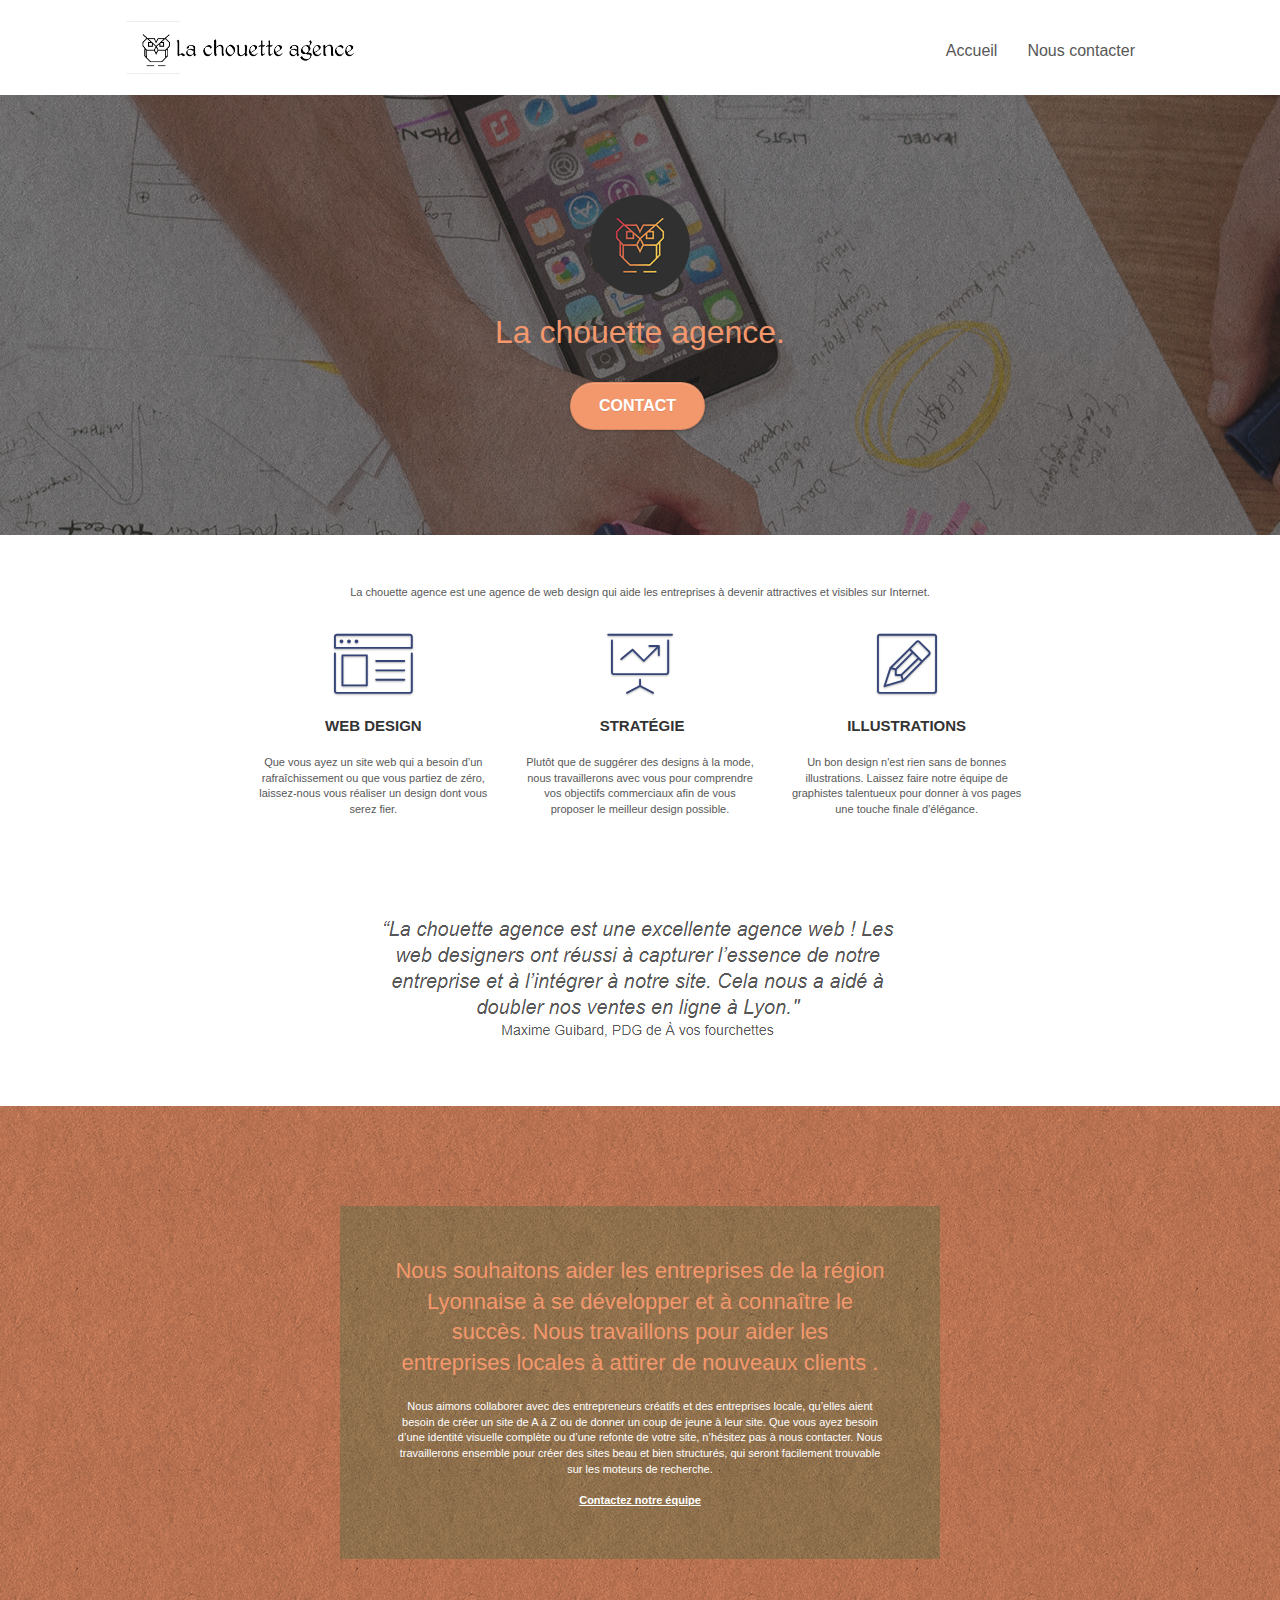
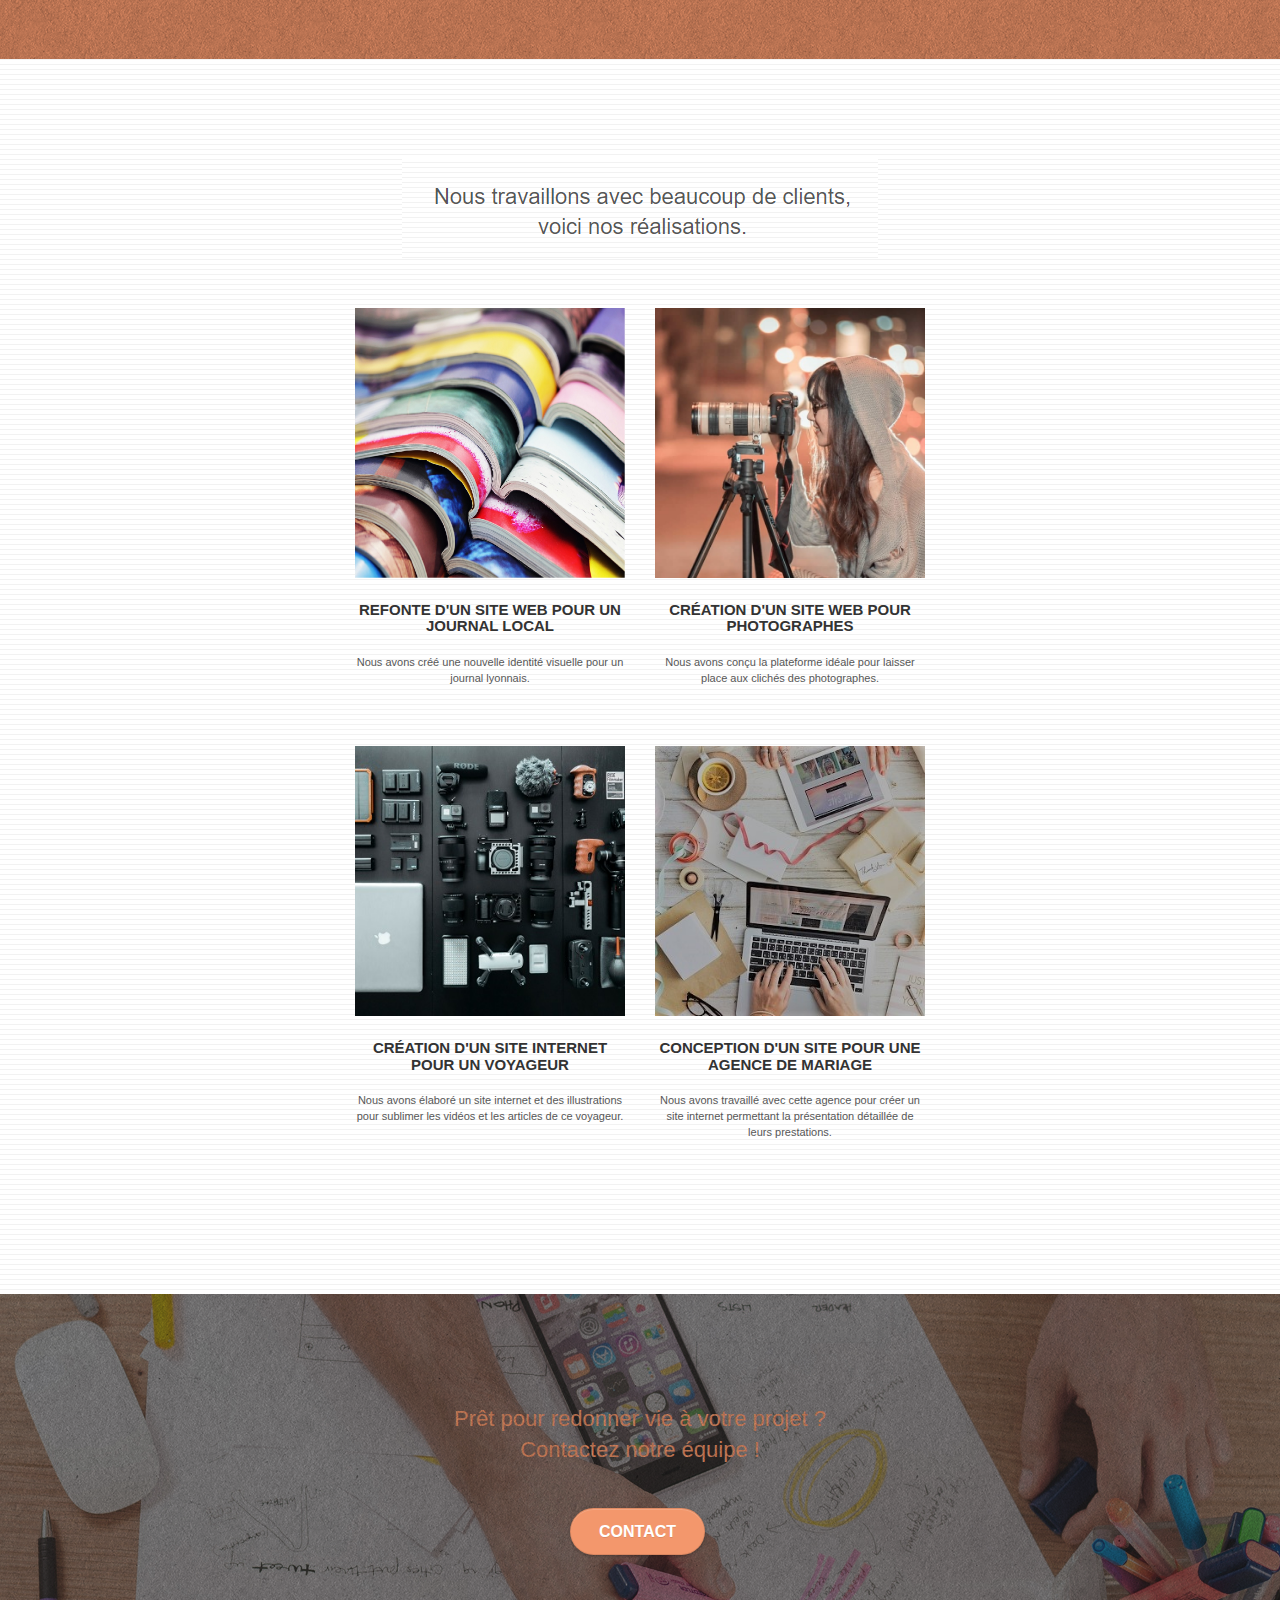
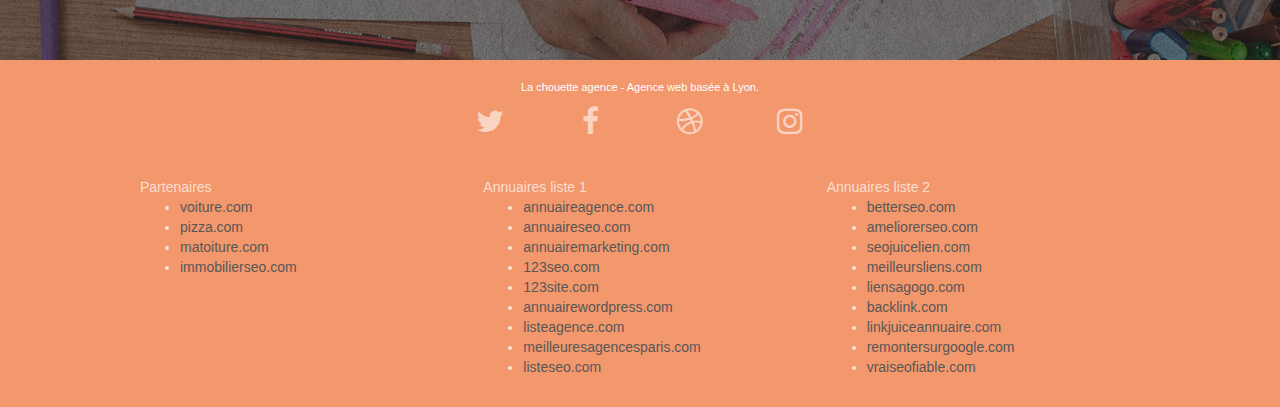
==== commit 8928aecf: "Update names, img, favicon" ====
--- a/Updatewebsite/index.html
+++ b/Updatewebsite/index.html
@@ -1,7 +1,9 @@
 <!doctype html>
+<!-- ##lang fr ? -->
 <html lang="Default">
 <head>
     <meta charset="utf-8">
+	<!-- ##ajouter mots cles -->
     <meta name="keywords" content="seo, google, site web, site internet, agence design paris, agence design, agence design,agence design,agence design,agence design,agence design,agence design,agence design,agence design">
     <meta name="description" content="">
     <meta name="viewport" content="width=device-width, initial-scale=1.0, viewport-fit=cover">
@@ -9,24 +11,27 @@
     
 	<link rel="stylesheet" type="text/css" href="./css/bootstrap.css">
 	<link rel="stylesheet" type="text/css" href="style.css">
-	<link rel="stylesheet" type="text/css" href="./css/font-awesome.css">
+	<!-- # chgt page minifiée à enlever font-awesome.css correctif -->
+	<link rel="stylesheet" type="text/css" href="./css/font-awesome.min.css">
+	<!-- <link rel="stylesheet" type="text/css" href="./css/font-awesome.css"> -->
 	<link rel="stylesheet" type="text/css" href="./css/et-line.css">
 	
-    
-	<script src="./js/jquery-2.1.0.js"></script>
+    <!-- # deplacement fichiers JS fin de body pr vitesse chargement -->
+	<!-- <script src="./js/jquery-2.1.0.js"></script>
 	<script src="./js/bootstrap.js"></script>
 	<script src="./js/blocs.js"></script>
 	<script src="./js/jquery.touchSwipe.js" defer></script>
-	<script src="./js/gmaps.js"></script>
-
-    <title>.</title>
+	<script src="./js/gmaps.js"></script> -->
+
+    <title>Agence Web sur Lyon - la Chouette</title>
 
     
 <!-- Analytics -->
  
 <!-- Analytics END -->
-<!-- Google search console -->
-<meta name="google-site-verification" content="PqJIHgFqShMM1emadpkSQSy5uMJo_po5RZKJdZOEozQ" />   
+<!-- ##Google search console -->
+<meta name="google-site-verification" content="PqJIHgFqShMM1emadpkSQSy5uMJo_po5RZKJdZOEozQ" />
+
 </head>
 <body>
 <!-- Principal conteneur -->
@@ -37,6 +42,7 @@
 	<div class="container bloc-sm">
 
 		<nav class="navbar row">
+			<!-- ##mettre balises semantiques article-->
 			<div class="navbar-header">
 				<div class="keywords" style="color:#cccccc;font-size:1px;">Agence web à paris, stratégie web, web design, illustrations, design de site web, site web, web, internet, site internet, site</div>
 				<a class="navbar-brand" href="index.html"><img src="img/la-chouette-agence.png" alt="paris web design logo agence web meilleure agence" height="40" /></a>
@@ -53,7 +59,8 @@
 					<li>
 					</li>
 					<li>
-						<a href="page2.html">page2 &gt;</a>
+					<!-- # changement nom de page et lien -->
+						<a href="agence-web-lyon-lachouette.html">Nous contacter</a>
 					</li>
 				</ul>
 			</div>
@@ -63,16 +70,18 @@
 <!-- bloc-0 END -->
 
 <!-- bloc-1-presentation -->
+<!-- #P4 mettre balises semantiques article ect. -->
 <div class="bloc bgc-dark-slate-blue bg-banniere d-bloc bg-t-edge bloc-bg-texture texture-paper b-parallax" id="bloc-1-hero">
 	<div class="container bloc-lg">
 		<div class="row tight-width-whitespace">
 			<div class="col-sm-12">
-				<img src="img/logo.png" class="center-block image-resize-mode" width="100" alt="La chouette agence, agence web paris, création logo paris" />
+				<!-- #P4 changer nom fichier image-->
+				<img src="img/logo-agence-web-lachouette.png" class="center-block image-resize-mode" width="100" alt="La chouette agence, agence web paris, création logo paris" />
 				<h1 class="text-center hero-bloc-text tc-white ">
 					La chouette agence.
 				</h1>
 				<div class="text-center">
-					<a href="page2.html" class="btn btn-lg btn-clean btn-rd cta-hero btn-atomic-tangerine" id="cta-hero">Contact</a>
+					<a href="agence-web-lyon-lachouette.html" class="btn btn-lg btn-clean btn-rd cta-hero btn-atomic-tangerine" id="cta-hero">Contact</a>
 				</div>
 			</div>
 		</div>
@@ -85,7 +94,12 @@
 	<div class="container bloc-md">
 		<div class="row">
 			<div class="col-sm-12 text-center">
-				<img alt="agence web, agence web paris, web design paris, stratégie web" src="img/title.png" />
+				<!-- #P4 mettre texte à la place d'image -->
+				<!-- <img alt="agence web, agence web paris, web design paris, stratégie web" src="img/title.png" /> -->
+				<p>
+					La chouette agence est une agence de web design qui aide les entreprises à devenir attractives et visibles sur Internet.
+				</p>
+
 			</div>
 		</div>
 		<div class="row voffset-lg med-width-whitespace">
@@ -296,6 +310,12 @@
 </div>
 <!-- Principal conteneur END -->
     
-
+<!-- # deplacement fichiers JS fin de body pr vitesse chargement -->
+	<script src="./js/jquery-2.1.0.js"></script>
+	<script src="./js/bootstrap.js"></script>
+	<script src="./js/blocs.js"></script>
+	<script src="./js/jquery.touchSwipe.js" defer></script>
+	<!-- # Pas de Google map-->
+	<!-- <script src="./js/gmaps.js"></script>  -->
 </body>
 </html>
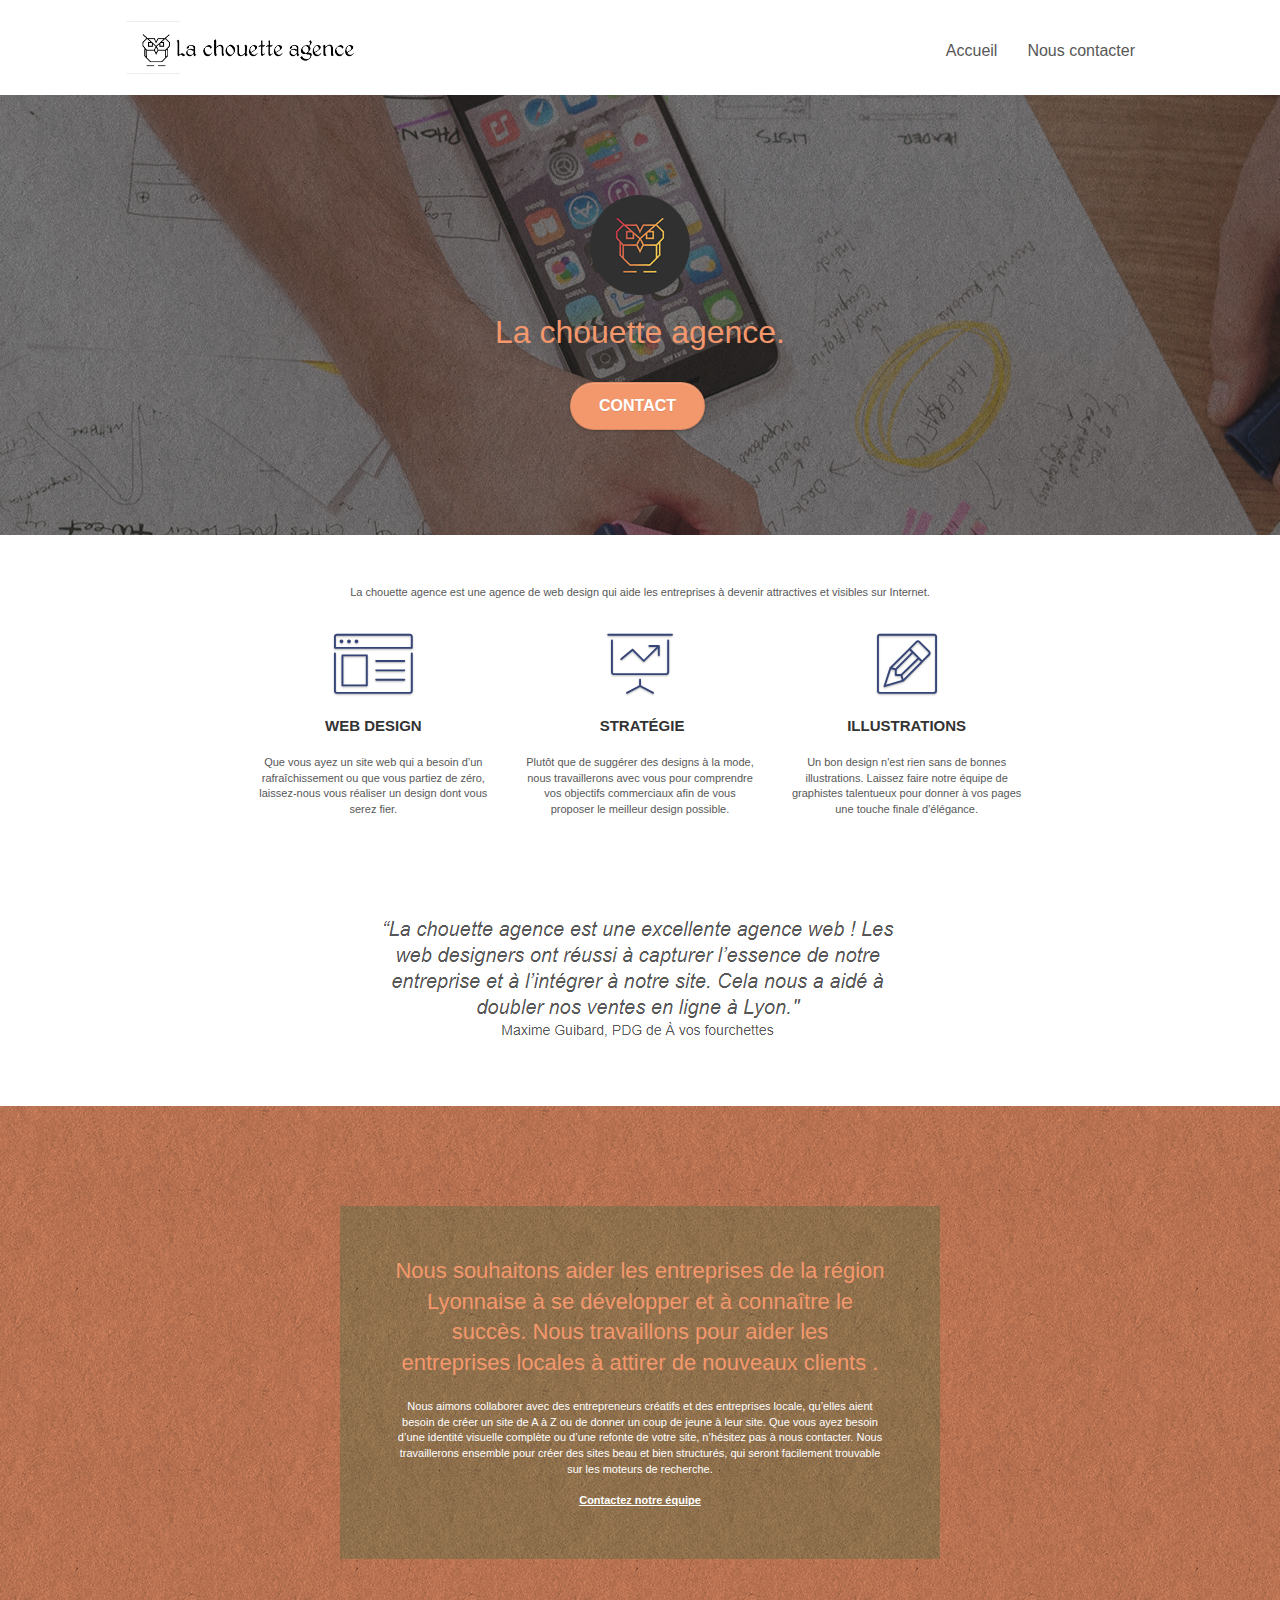
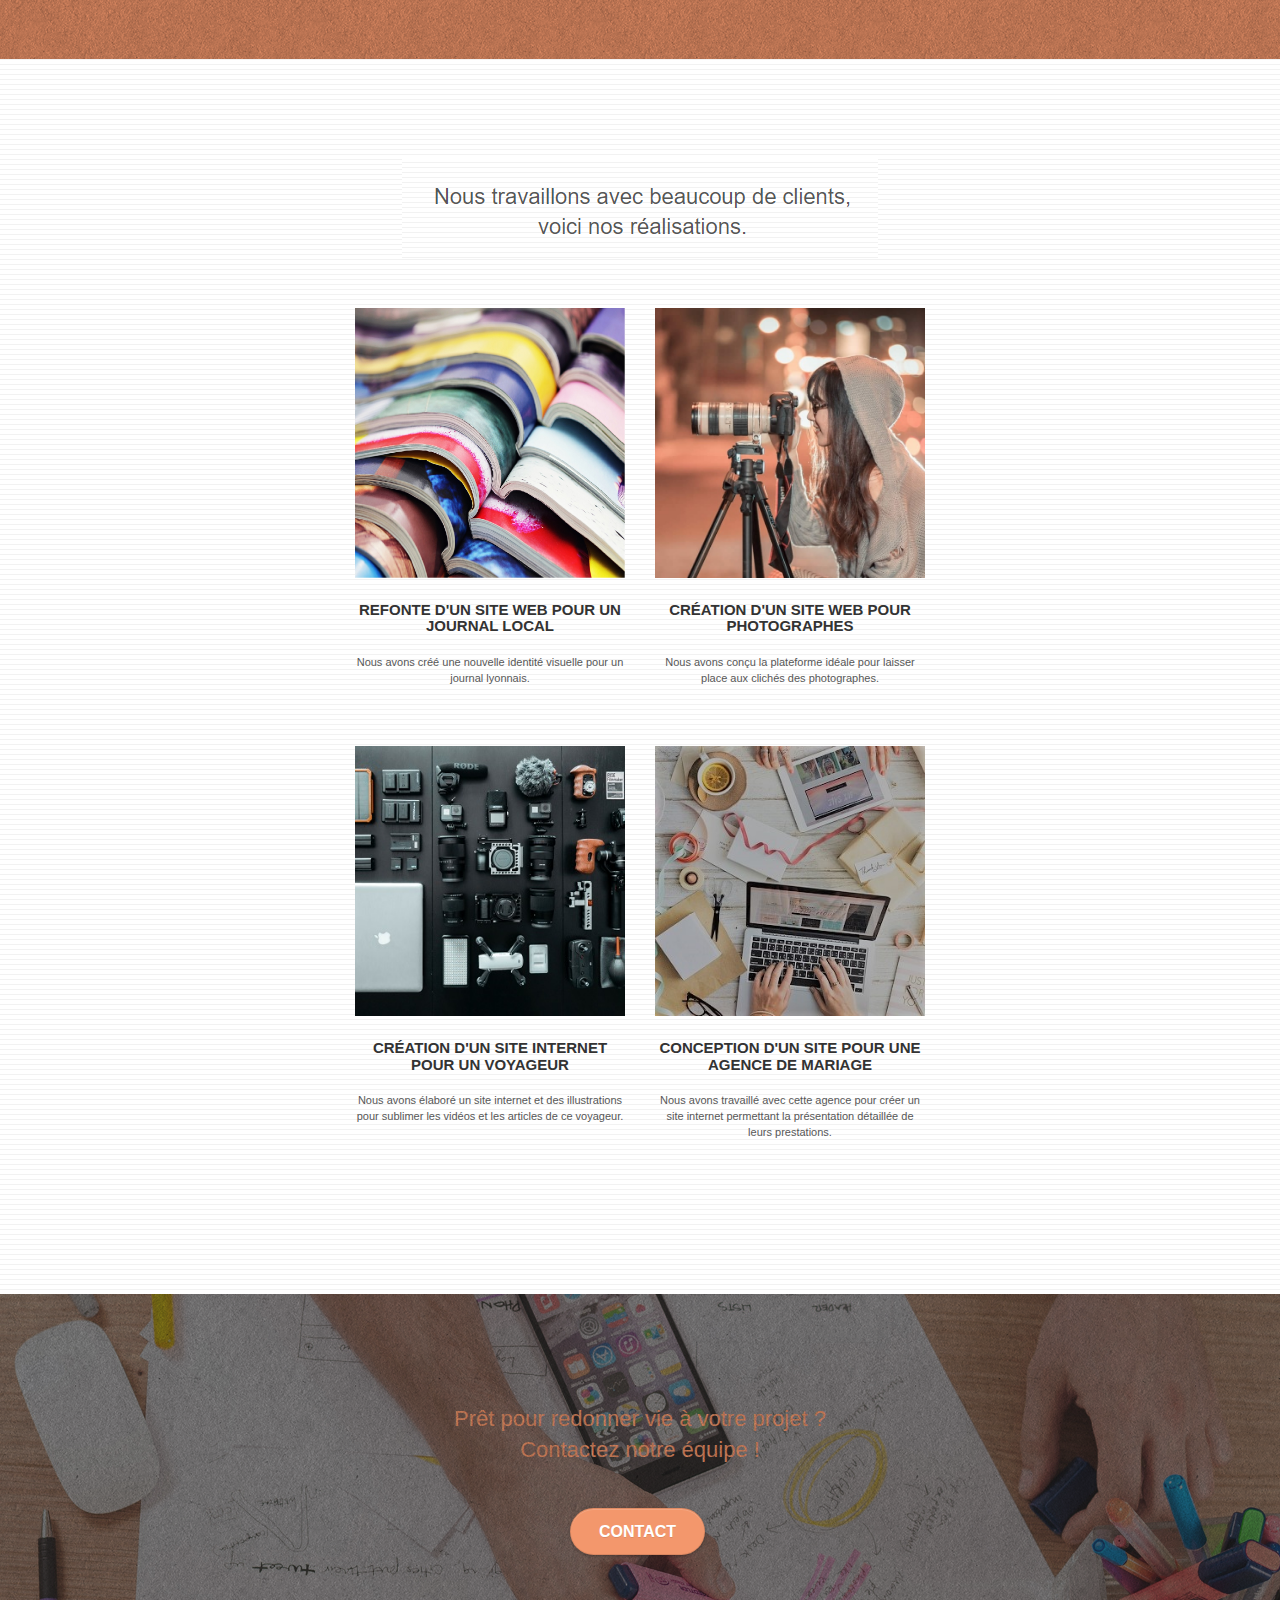
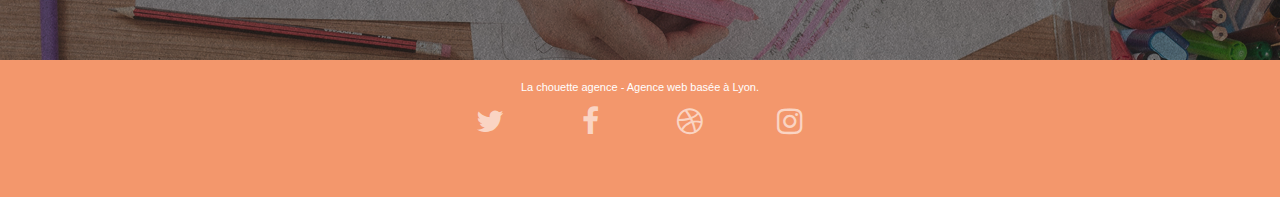
==== commit ca45e7cb: "Remove links / black hat" ====
--- a/Updatewebsite/index.html
+++ b/Updatewebsite/index.html
@@ -1,13 +1,24 @@
 <!doctype html>
-<!-- ##lang fr ? -->
-<html lang="Default">
+<!-- <html lang="Default"> -->
+<html lang="fr">
 <head>
     <meta charset="utf-8">
-	<!-- ##ajouter mots cles -->
-    <meta name="keywords" content="seo, google, site web, site internet, agence design paris, agence design, agence design,agence design,agence design,agence design,agence design,agence design,agence design,agence design">
-    <meta name="description" content="">
-    <meta name="viewport" content="width=device-width, initial-scale=1.0, viewport-fit=cover">
-    <link rel="shortcut icon" type="image/png" href="favicon.jpg">
+
+	<!-- #P4 <title>page2</title> -->
+	<title>Agence Web | La chouette : Agence de communication à Lyon, création de site internet</title>
+
+    <meta name="keywords" content="">
+	<!-- #P4 ajouts balise metas-->
+    <link rel="icon" href="favicon.ico" type="image/x-icon" />
+	<meta name="description" content="Agence web, l'agence La Chouette à Lyon vous accompagne dans votre stratégie digitale et la création de Site Internet sur mesure : Conseil, UX, Web Design, Développement Web, " />
+	<link rel="canonical" href="https://www.agence-web-lachouette.com/" />
+	
+	<meta property="og:locale" content="fr_FR" />
+	<meta property="og:type" content="website" />
+	<meta property="og:title" content="Agence Web Lyon | La chouette" />
+	<meta property="og:description" content="Agence web, l'agence La Chouette à Lyon vous accompagne dans votre stratégie digitale et la création de Site Internet sur mesure : Conseil, UX, Web Design, Développement Web." />
+	<meta property="og:url" content="https://www.agence-web-lachouette.com" />
+	<meta property="og:site_name" content="Agence Web Lyon | La chouette" />
     
 	<link rel="stylesheet" type="text/css" href="./css/bootstrap.css">
 	<link rel="stylesheet" type="text/css" href="style.css">
@@ -23,16 +34,14 @@
 	<script src="./js/jquery.touchSwipe.js" defer></script>
 	<script src="./js/gmaps.js"></script> -->
 
-    <title>Agence Web sur Lyon - la Chouette</title>
-
     
 <!-- Analytics -->
  
 <!-- Analytics END -->
-<!-- ##Google search console -->
+<!-- #P4 ajout Google search console -->
 <meta name="google-site-verification" content="PqJIHgFqShMM1emadpkSQSy5uMJo_po5RZKJdZOEozQ" />
-
 </head>
+
 <body>
 <!-- Principal conteneur -->
 <div class="page-container">
@@ -262,8 +271,9 @@
 					</div>
 					<div class="keywords" style="color:#F3976C;">Agence web à paris, stratégie web, web design, illustrations, design de site web, site web, web, internet, site internet, site</div>
 				</div>
-				<div class="row">
-					<div class="col-sm-4">
+				<!-- #P4 Black hat-->
+				<!-- <div class="row"> -->
+					<!-- <div class="col-sm-4">
 						Partenaires
 							<ul>
 								<li><a href="voiture.com">voiture.com</a></li>
@@ -271,8 +281,8 @@
 								<li><a href="matoiture.com">matoiture.com</a></li>
 								<li><a href="immobilierseo.com">immobilierseo.com</a></li>
 							</ul>		
-					</div>
-					<div class="col-sm-4">
+					</div> -->
+					<!-- <div class="col-sm-4">
 						Annuaires liste 1
 						<ul>
 							<li><a href="annuaireagence.com">annuaireagence.com</a></li>
@@ -299,8 +309,8 @@
 							<li><a href="remontersurgoogle.com">remontersurgoogle.com</a></li>
 							<li><a href="vraiseofiable.com">vraiseofiable.com</a></li>
 						</ul>
-					</div>
-				</div>
+					</div> 
+				</div>-->
 			</div>
 		</div>
 	</div>
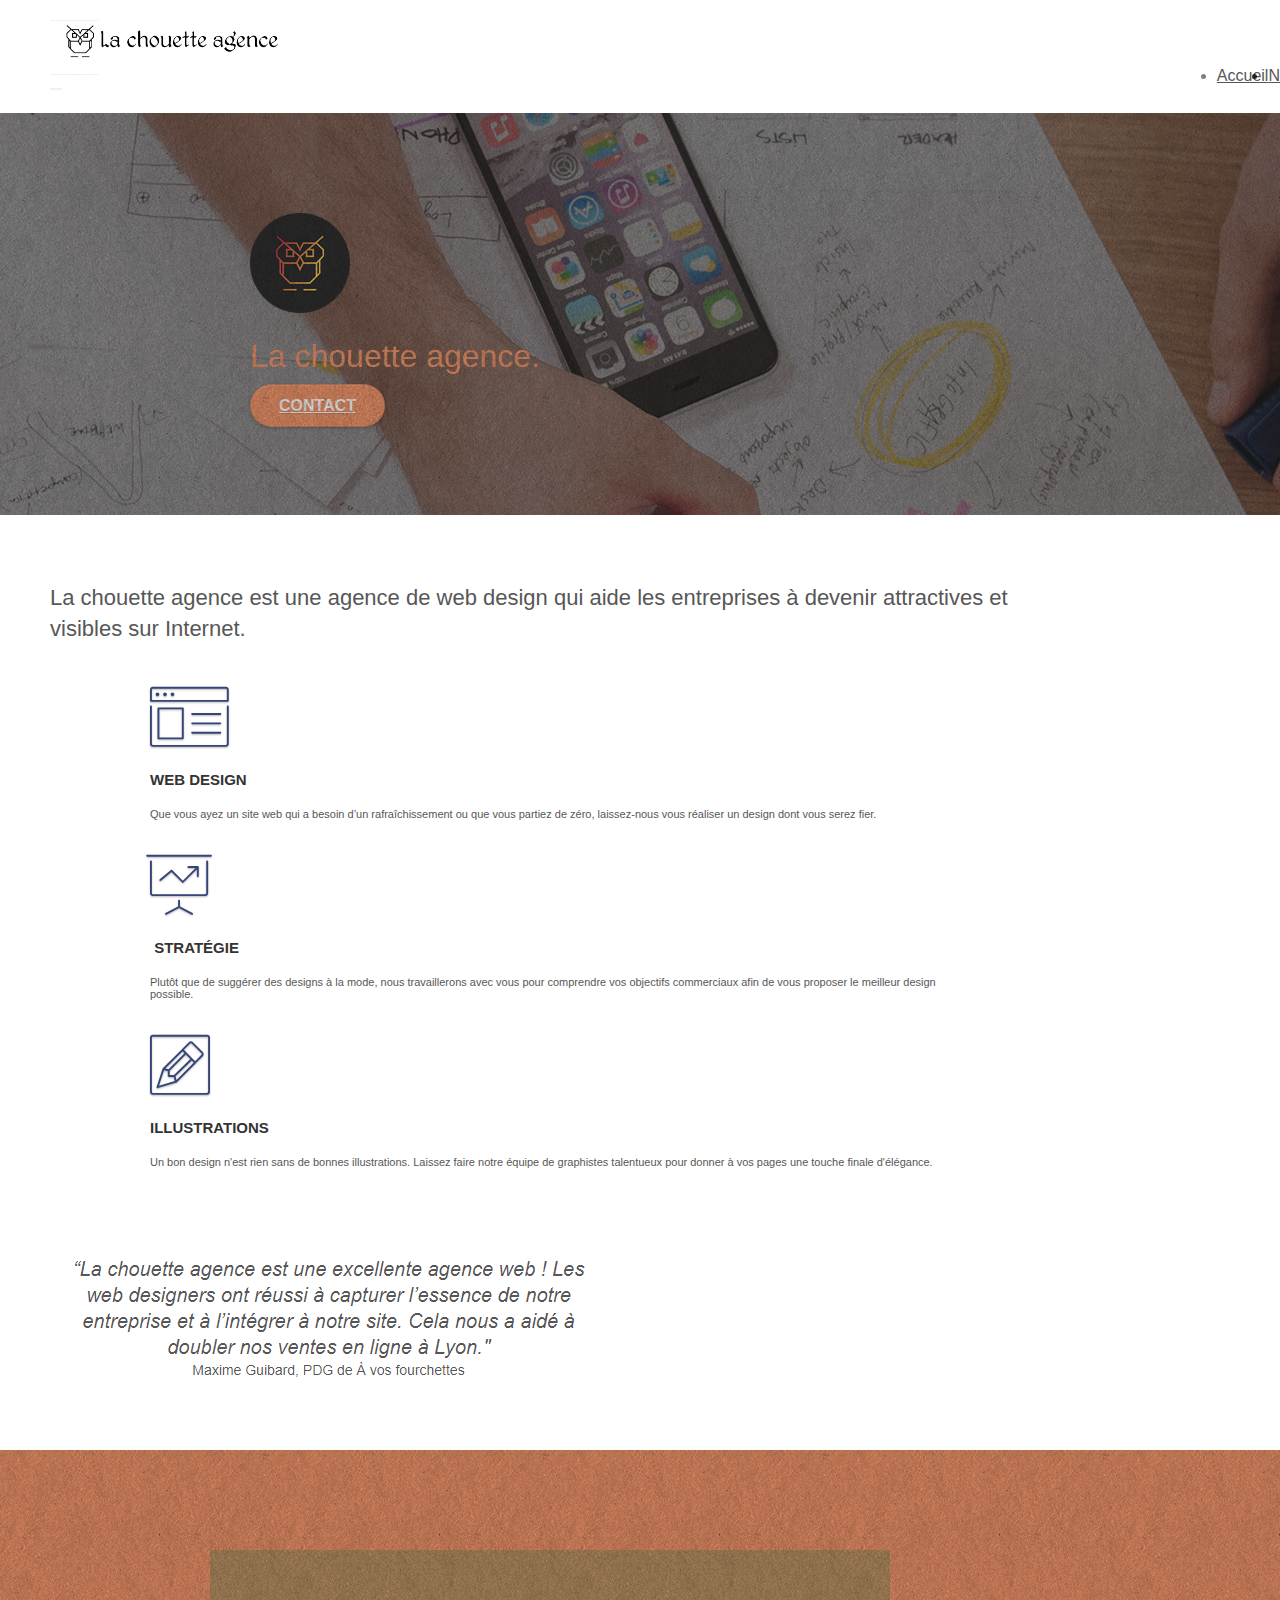
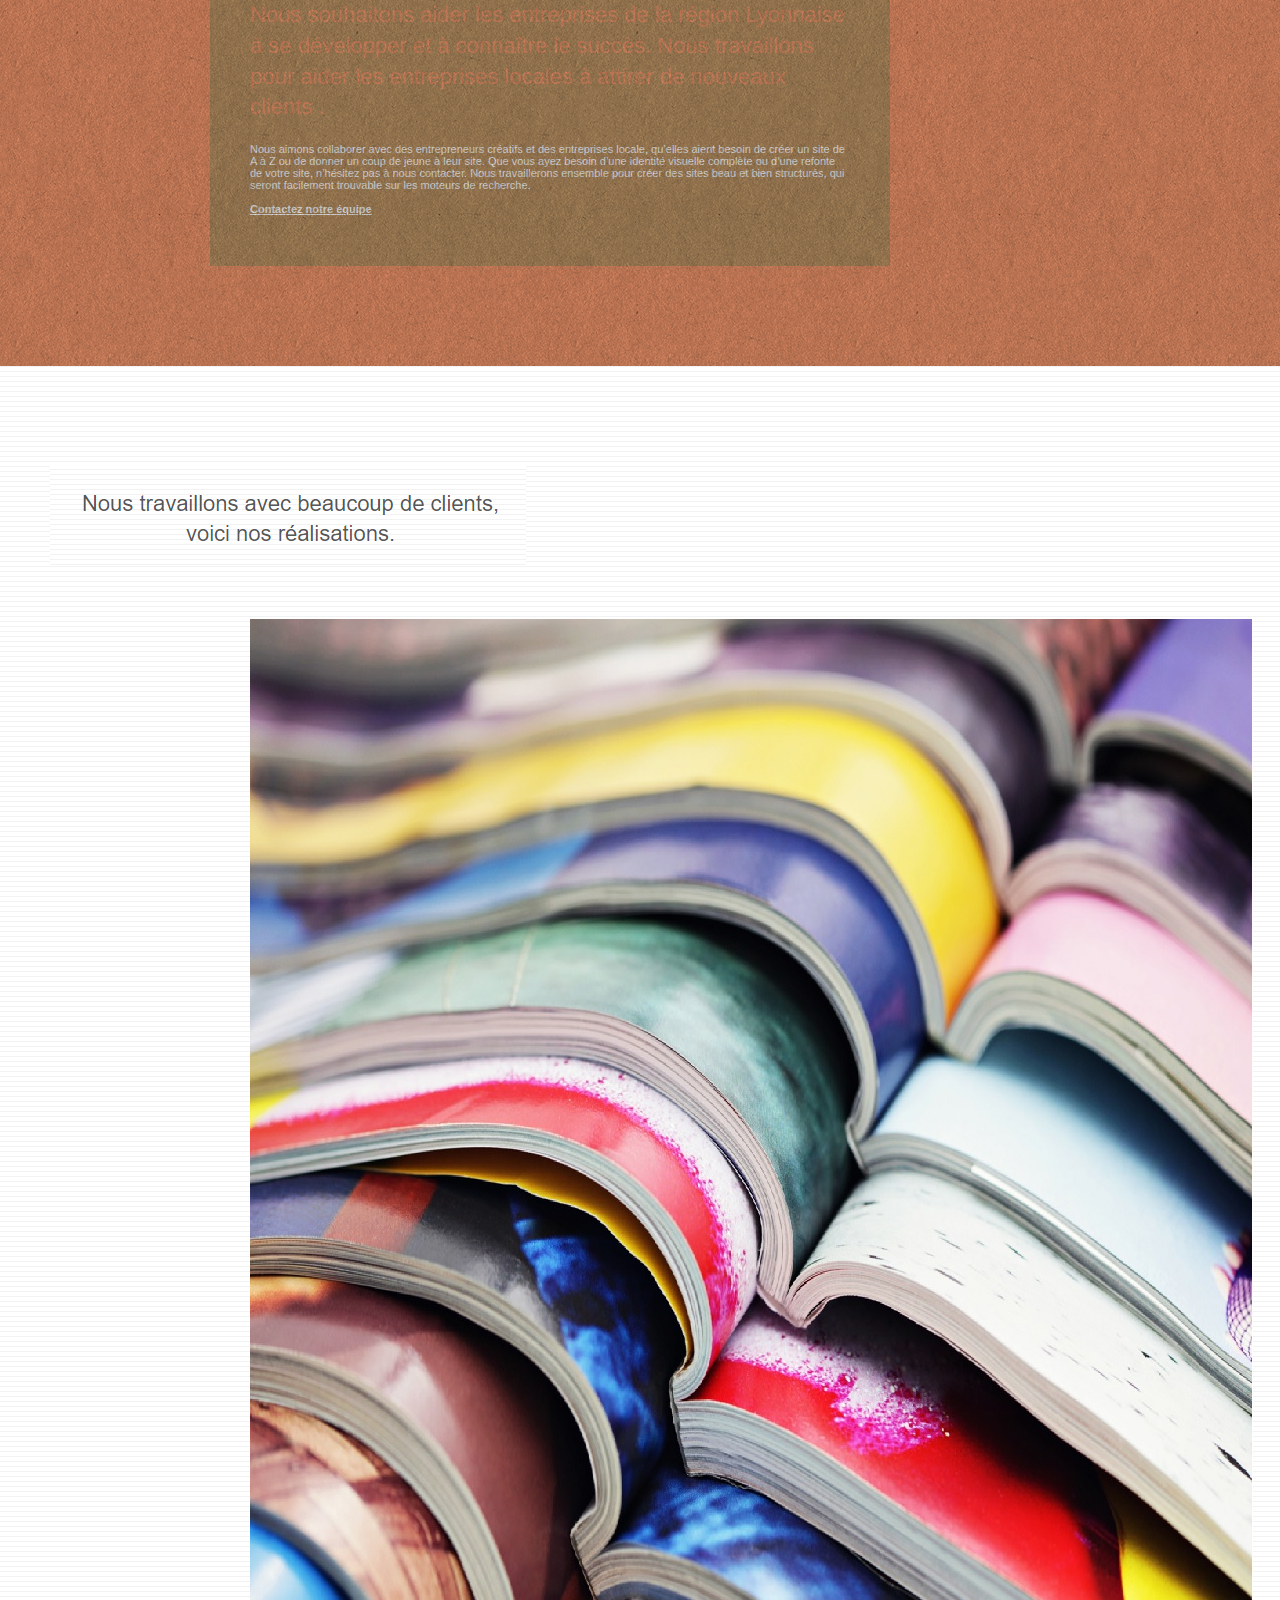
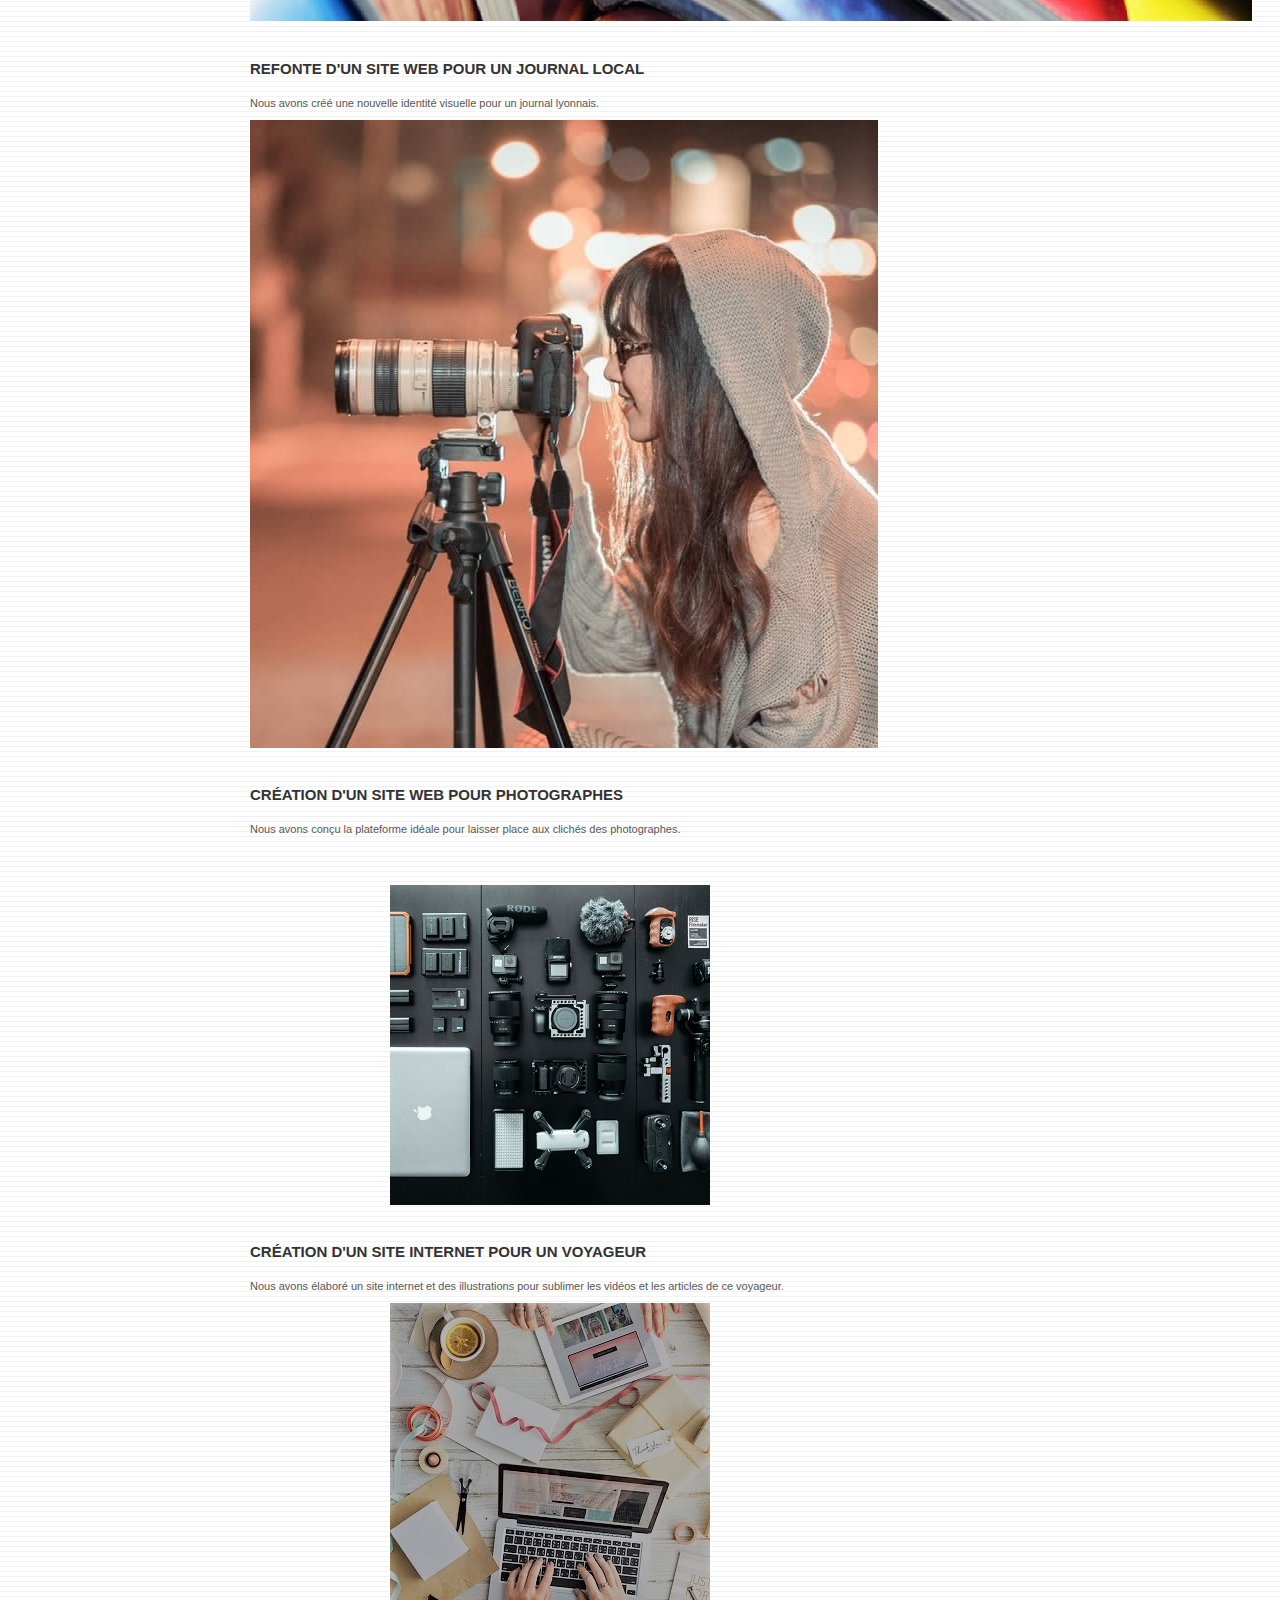
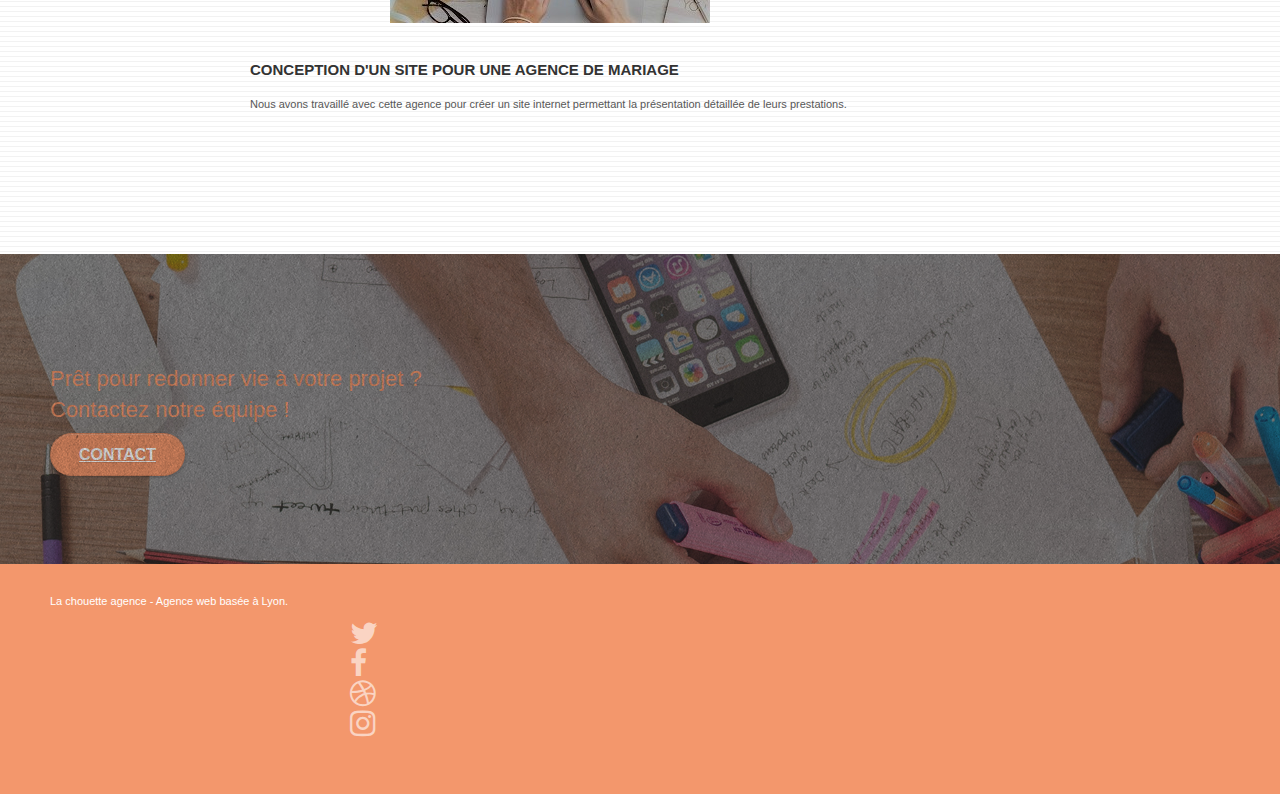
==== commit 95e838f3: "add bootstrap.min" ====
--- a/Updatewebsite/index.html
+++ b/Updatewebsite/index.html
@@ -19,8 +19,8 @@
 	<meta property="og:description" content="Agence web, l'agence La Chouette à Lyon vous accompagne dans votre stratégie digitale et la création de Site Internet sur mesure : Conseil, UX, Web Design, Développement Web." />
 	<meta property="og:url" content="https://www.agence-web-lachouette.com" />
 	<meta property="og:site_name" content="Agence Web Lyon | La chouette" />
-    
-	<link rel="stylesheet" type="text/css" href="./css/bootstrap.css">
+    <!-- #P4 bootstrap minifié / chargement -->
+	<link rel="stylesheet" type="text/css" href="./css/bootstrap.min.css">
 	<link rel="stylesheet" type="text/css" href="style.css">
 	<!-- # chgt page minifiée à enlever font-awesome.css correctif -->
 	<link rel="stylesheet" type="text/css" href="./css/font-awesome.min.css">
@@ -105,9 +105,10 @@
 			<div class="col-sm-12 text-center">
 				<!-- #P4 mettre texte à la place d'image -->
 				<!-- <img alt="agence web, agence web paris, web design paris, stratégie web" src="img/title.png" /> -->
-				<p>
+				<!-- #P4 hgroup ajout h2 -->
+				<h2>
 					La chouette agence est une agence de web design qui aide les entreprises à devenir attractives et visibles sur Internet.
-				</p>
+				</h2>
 
 			</div>
 		</div>
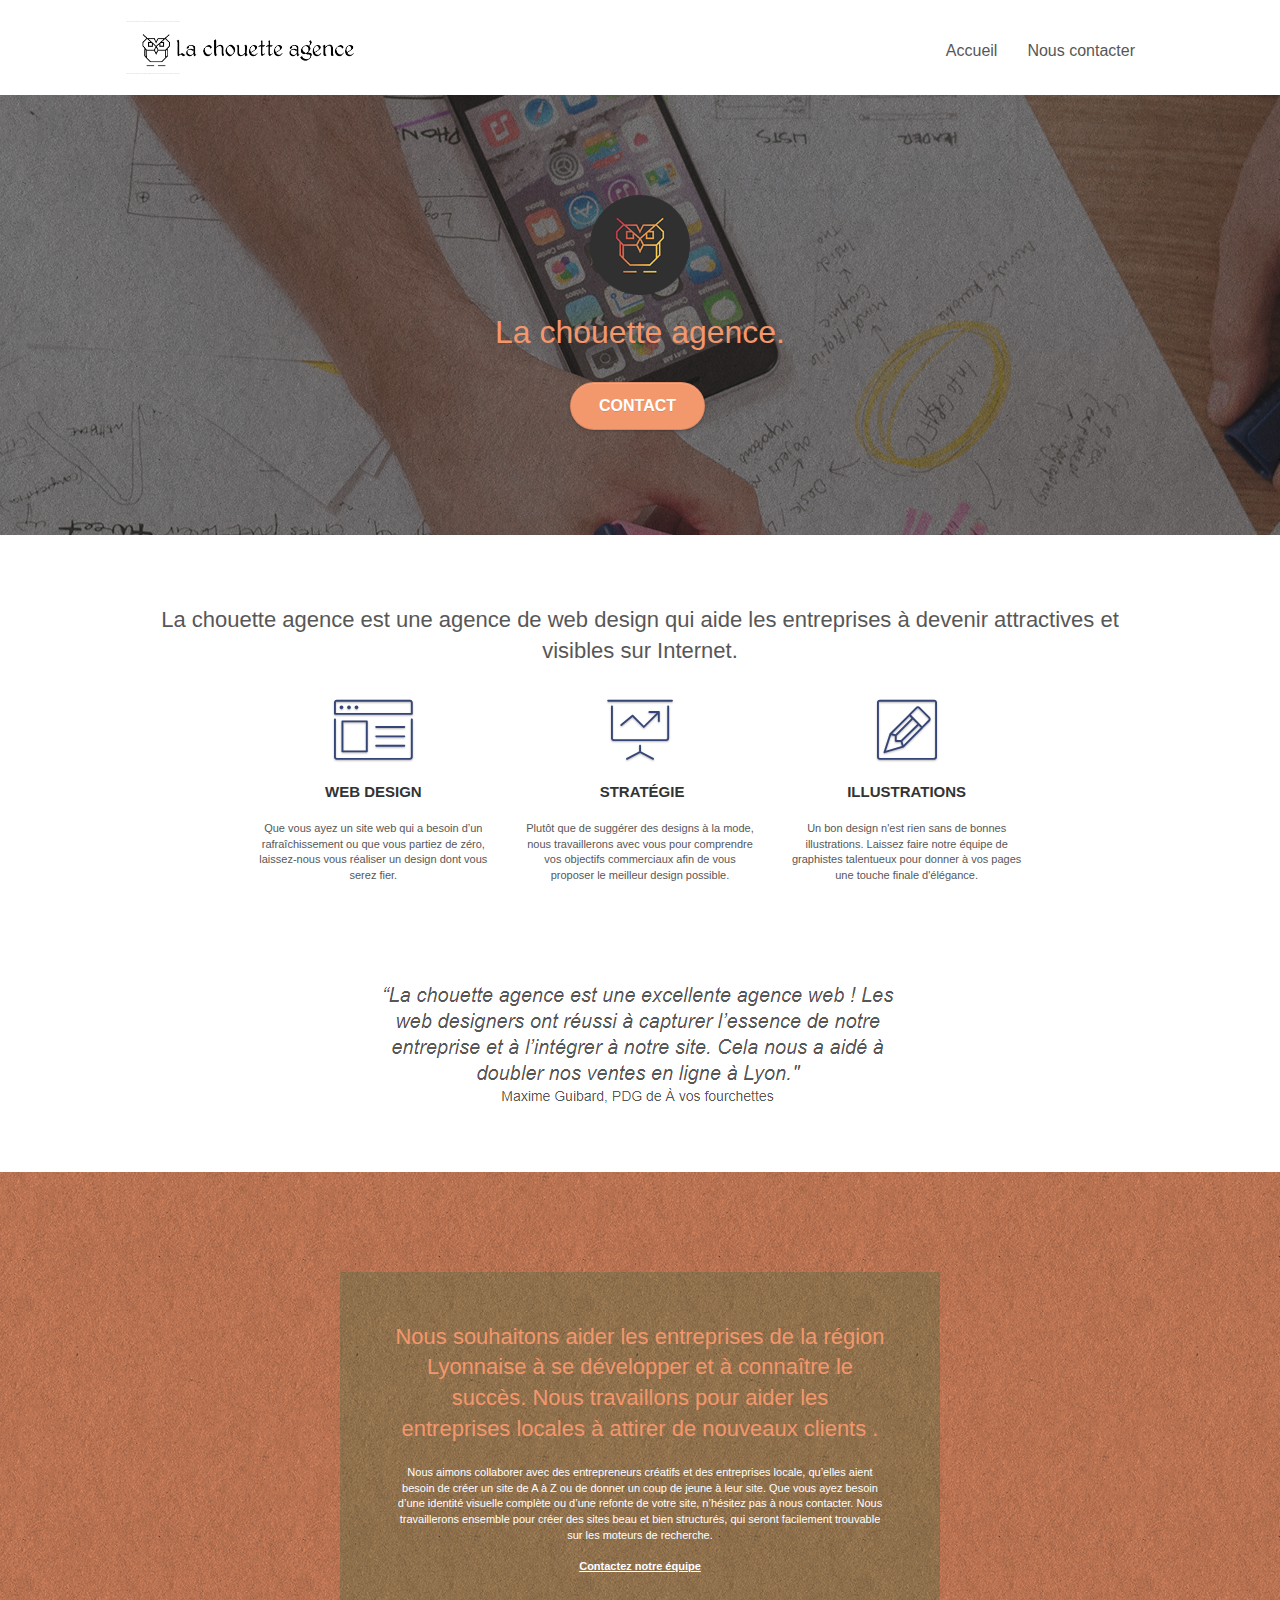
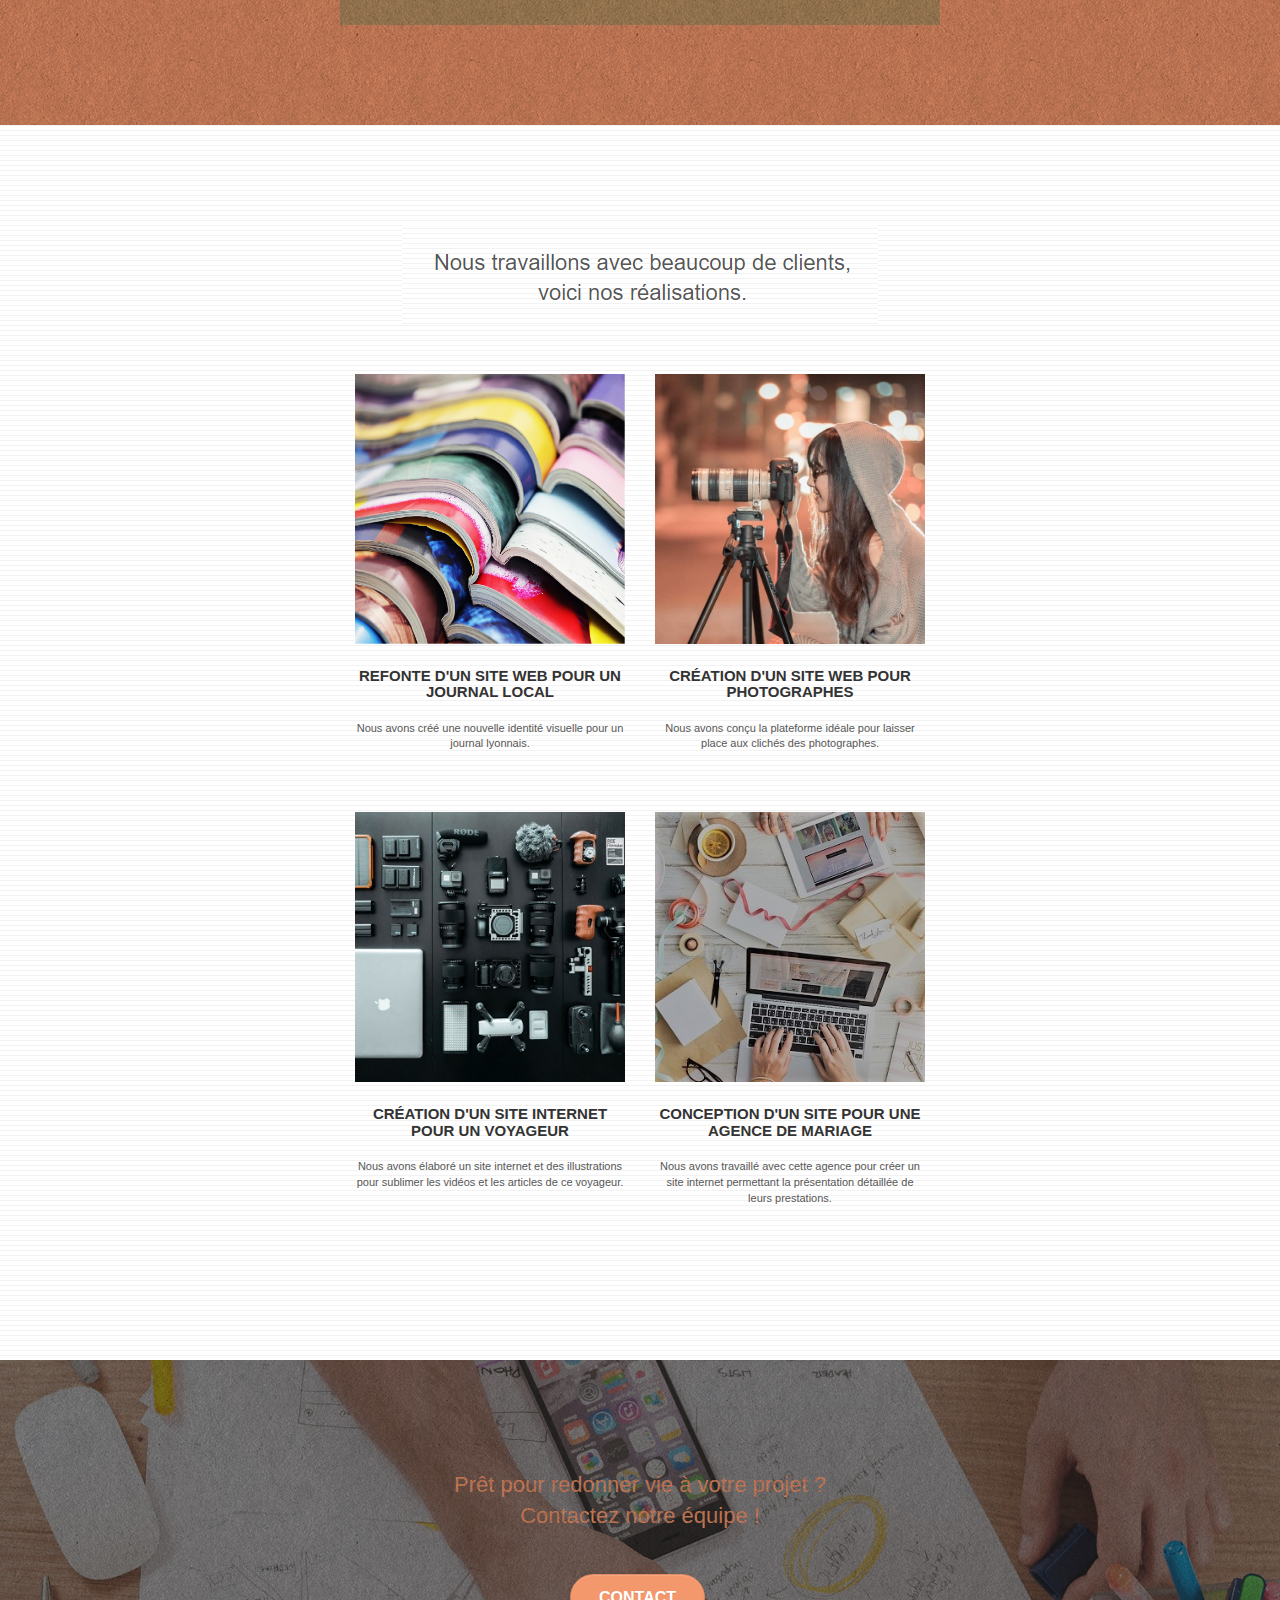
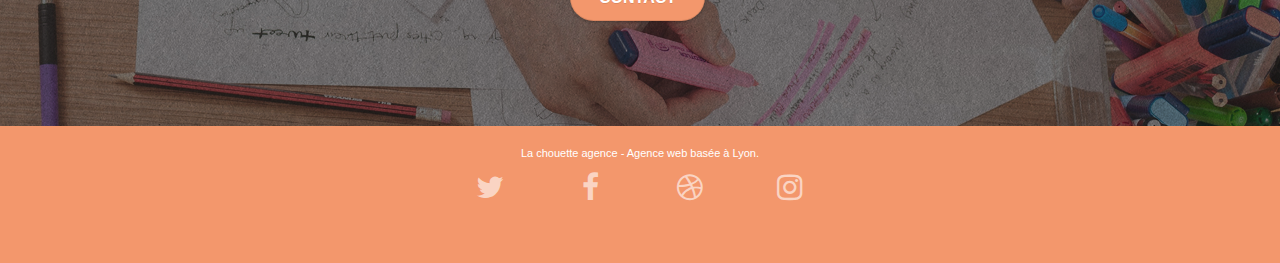
==== commit ffe66c59: "add bootstrap" ====
--- a/Updatewebsite/index.html
+++ b/Updatewebsite/index.html
@@ -20,7 +20,7 @@
 	<meta property="og:url" content="https://www.agence-web-lachouette.com" />
 	<meta property="og:site_name" content="Agence Web Lyon | La chouette" />
     <!-- #P4 bootstrap minifié / chargement -->
-	<link rel="stylesheet" type="text/css" href="./css/bootstrap.min.css">
+	<link rel="stylesheet" type="text/css" href="./css/bootstrap.css">
 	<link rel="stylesheet" type="text/css" href="style.css">
 	<!-- # chgt page minifiée à enlever font-awesome.css correctif -->
 	<link rel="stylesheet" type="text/css" href="./css/font-awesome.min.css">
